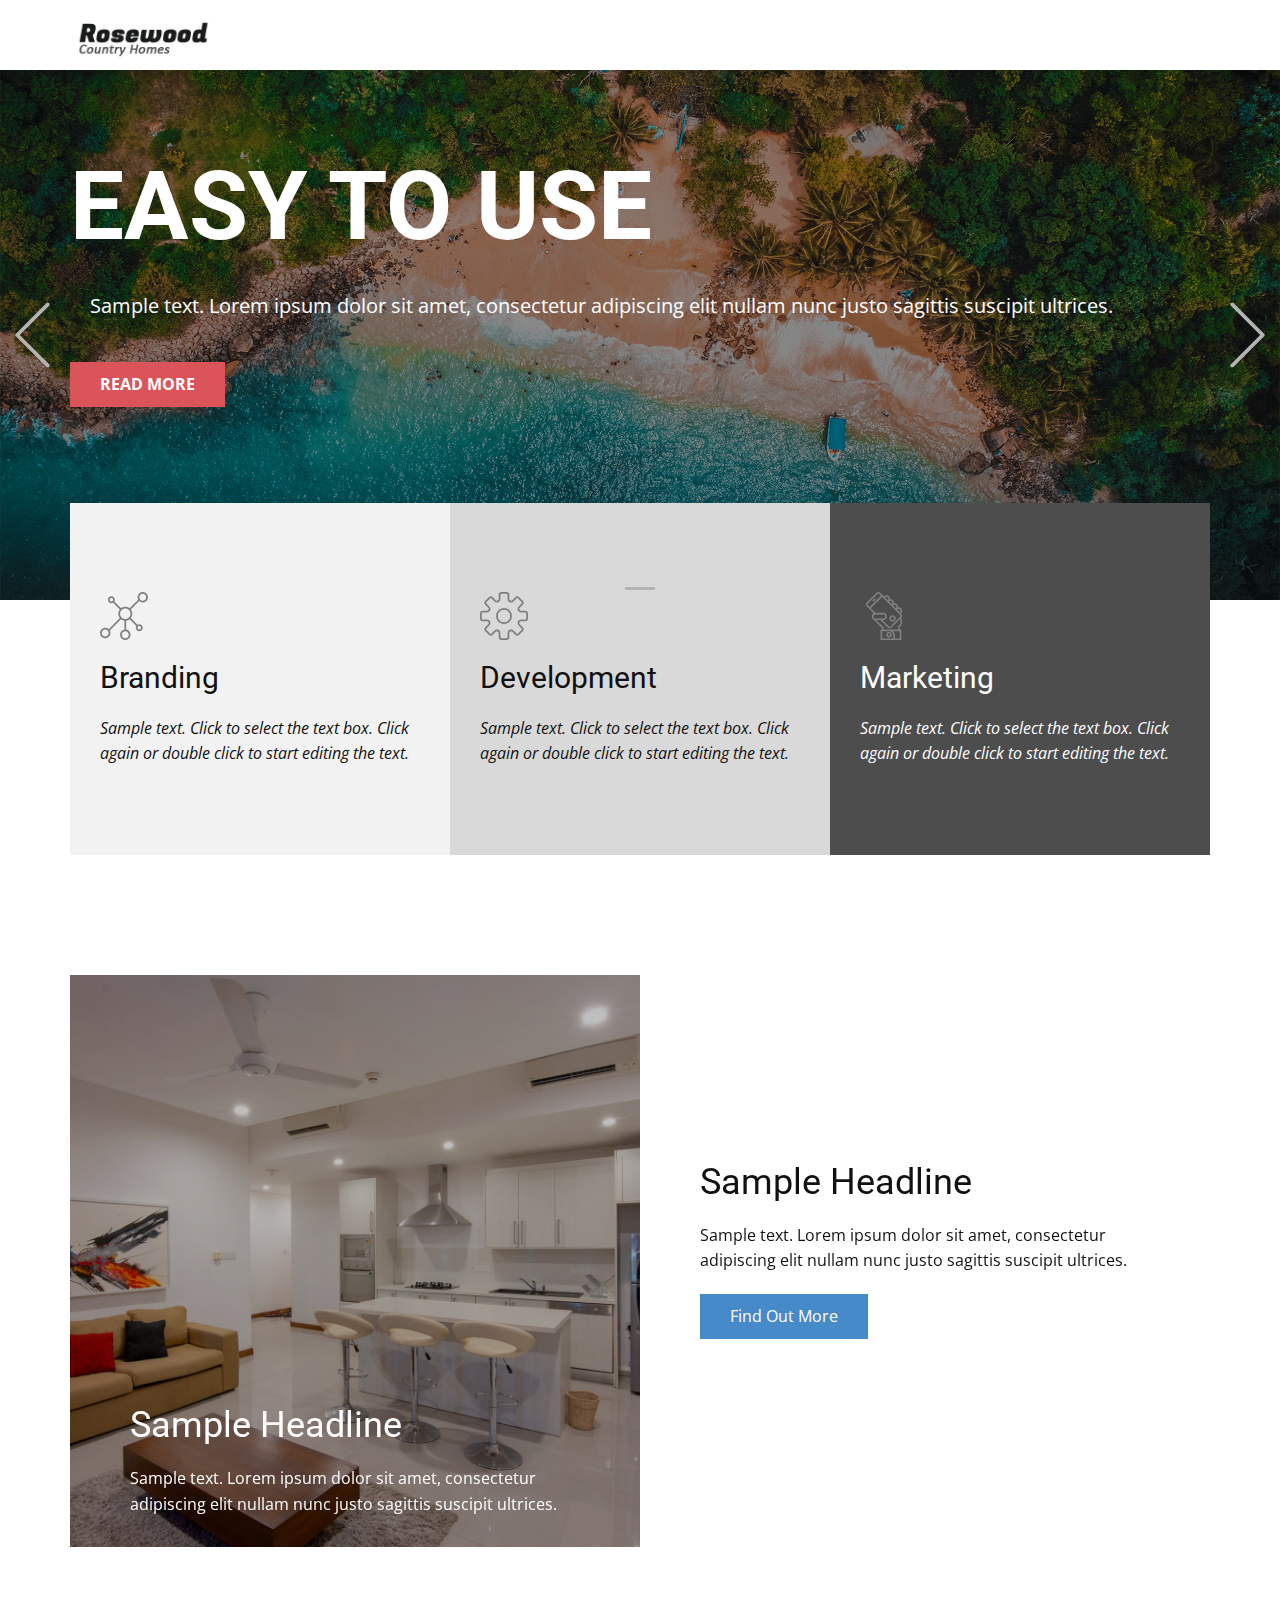
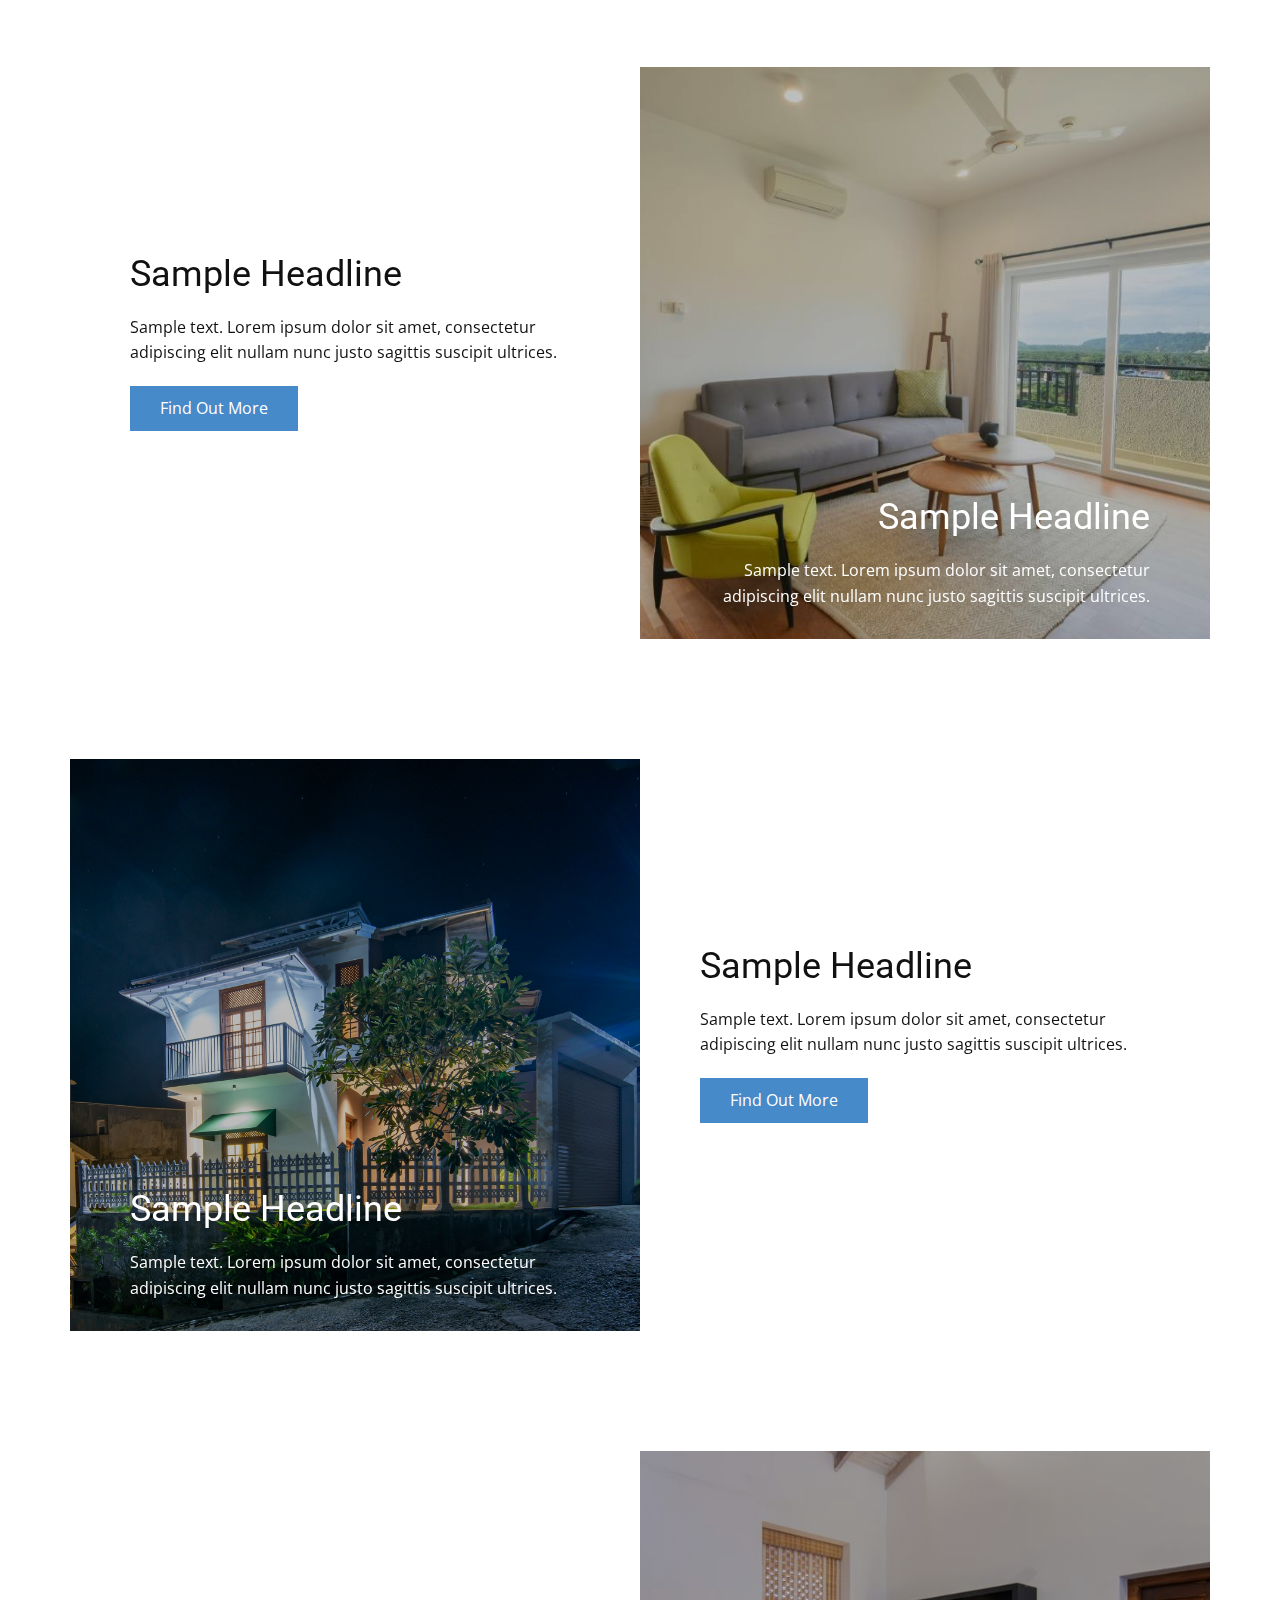
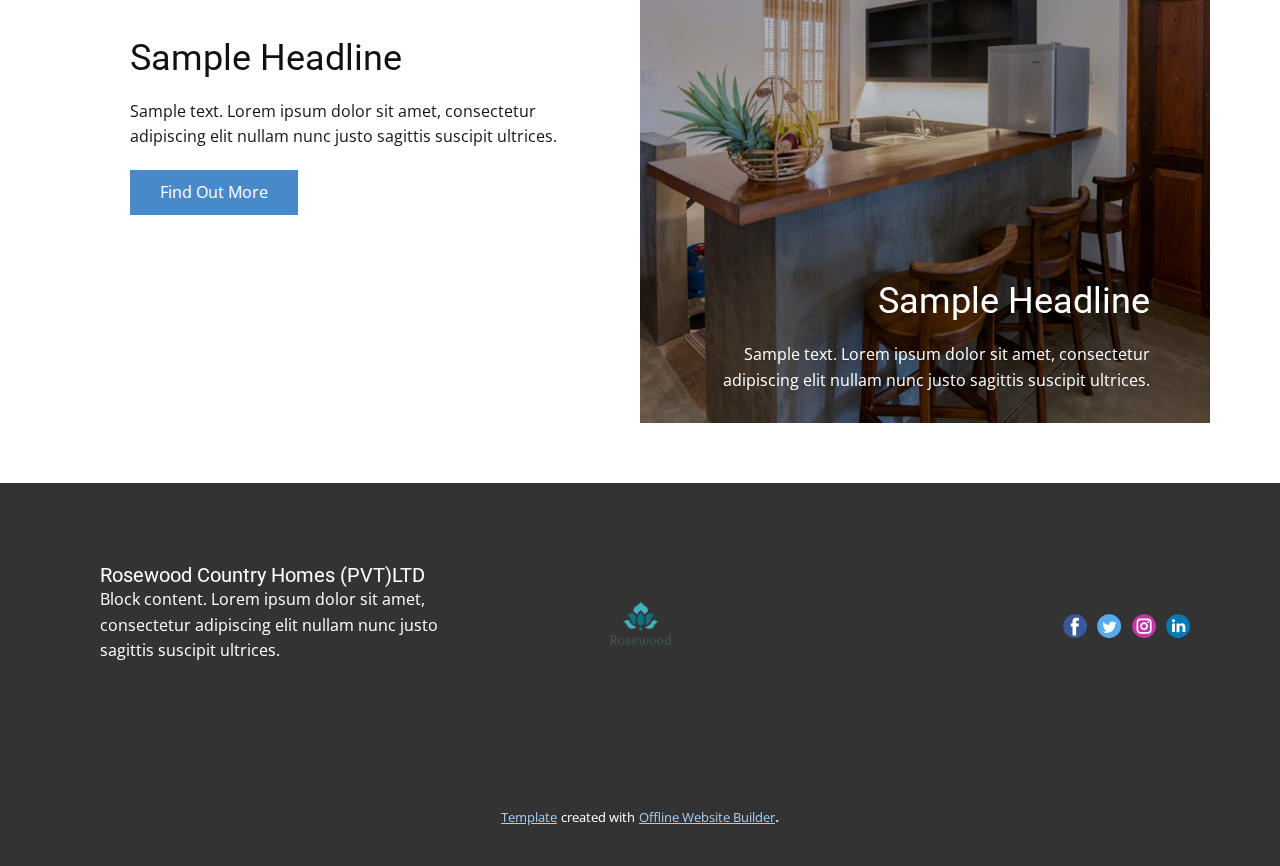
==== Accommodation.html @ b4d9c10b "update 02" ====
<!DOCTYPE html>
<html style="font-size: 16px;" lang="en-LK"><head>
    <meta name="viewport" content="width=device-width, initial-scale=1.0">
    <meta charset="utf-8">
    <meta name="keywords" content="">
    <meta name="description" content="">
    <title>Accommodation</title>
    <link rel="stylesheet" href="nicepage.css" media="screen">
<link rel="stylesheet" href="Accommodation.css" media="screen">
    <script class="u-script" type="text/javascript" src="jquery.js" defer=""></script>
    <script class="u-script" type="text/javascript" src="nicepage.js" defer=""></script>
    <meta name="generator" content="Nicepage 4.18.4, nicepage.com">
    <link id="u-theme-google-font" rel="stylesheet" href="https://fonts.googleapis.com/css?family=Roboto:100,100i,300,300i,400,400i,500,500i,700,700i,900,900i|Open+Sans:300,300i,400,400i,500,500i,600,600i,700,700i,800,800i">
    
    
    
    
    
    
    
    <script type="application/ld+json">{
		"@context": "http://schema.org",
		"@type": "Organization",
		"name": "Rosewood Country Homes",
		"logo": "images/Untitled-4.png",
		"sameAs": []
}</script>
    <meta name="theme-color" content="#478ac9">
    <meta property="og:title" content="Accommodation">
    <meta property="og:description" content="">
    <meta property="og:type" content="website">
  </head>
  <body class="u-body u-xl-mode" data-lang="en"><header class="u-clearfix u-header u-sticky u-sticky-08ac u-white u-header" id="sec-8218"><div class="u-clearfix u-sheet u-sheet-1">
        <a href="https://nicepage.com" class="u-image u-logo u-image-1" data-image-width="300" data-image-height="150">
          <img src="images/Untitled-4.png" class="u-logo-image u-logo-image-1">
        </a>
        <nav class="u-menu u-menu-one-level u-offcanvas u-menu-1" data-position="">
          <div class="menu-collapse" style="font-size: 1rem; letter-spacing: 0px; font-weight: 500;">
            <a class="u-button-style u-custom-active-border-color u-custom-active-color u-custom-border u-custom-border-color u-custom-borders u-custom-hover-border-color u-custom-hover-color u-custom-left-right-menu-spacing u-custom-padding-bottom u-custom-text-active-color u-custom-text-color u-custom-text-decoration u-custom-text-hover-color u-custom-top-bottom-menu-spacing u-nav-link u-text-active-palette-1-base u-text-hover-palette-2-base" href="#" style="padding: 4px 0px; font-size: calc(1em + 8px);">
              <svg class="u-svg-link" viewBox="0 0 24 24"><use xmlns:xlink="http://www.w3.org/1999/xlink" xlink:href="#menu-hamburger"></use></svg>
              <svg class="u-svg-content" version="1.1" id="menu-hamburger" viewBox="0 0 16 16" x="0px" y="0px" xmlns:xlink="http://www.w3.org/1999/xlink" xmlns="http://www.w3.org/2000/svg"><g><rect y="1" width="16" height="2"></rect><rect y="7" width="16" height="2"></rect><rect y="13" width="16" height="2"></rect>
</g></svg>
            </a>
          </div>
          <div class="u-custom-menu u-nav-container">
            <ul class="u-nav u-spacing-2 u-unstyled u-nav-1"><li class="u-nav-item"><a class="u-active-grey-5 u-border-active-palette-1-base u-border-hover-palette-1-base u-border-no-left u-border-no-right u-border-no-top u-button-style u-hover-grey-10 u-nav-link u-text-active-grey-90 u-text-grey-90 u-text-hover-grey-90" href="Home.html" style="padding: 10px 20px;">Home</a>
</li><li class="u-nav-item"><a class="u-active-grey-5 u-border-active-palette-1-base u-border-hover-palette-1-base u-border-no-left u-border-no-right u-border-no-top u-button-style u-hover-grey-10 u-nav-link u-text-active-grey-90 u-text-grey-90 u-text-hover-grey-90" href="Gallery.html" style="padding: 10px 20px;">Gallery</a>
</li><li class="u-nav-item"><a class="u-active-grey-5 u-border-active-palette-1-base u-border-hover-palette-1-base u-border-no-left u-border-no-right u-border-no-top u-button-style u-hover-grey-10 u-nav-link u-text-active-grey-90 u-text-grey-90 u-text-hover-grey-90" href="Accommodation.html" style="padding: 10px 20px;">Accommodation</a>
</li><li class="u-nav-item"><a class="u-active-grey-5 u-border-active-palette-1-base u-border-hover-palette-1-base u-border-no-left u-border-no-right u-border-no-top u-button-style u-hover-grey-10 u-nav-link u-text-active-grey-90 u-text-grey-90 u-text-hover-grey-90" href="Contact.html" style="padding: 10px 20px;">Contact</a>
</li></ul>
          </div>
          <div class="u-custom-menu u-nav-container-collapse">
            <div class="u-black u-container-style u-inner-container-layout u-opacity u-opacity-95 u-sidenav">
              <div class="u-inner-container-layout u-sidenav-overflow">
                <div class="u-menu-close"></div>
                <ul class="u-align-center u-nav u-popupmenu-items u-unstyled u-nav-2"><li class="u-nav-item"><a class="u-button-style u-nav-link" href="Home.html">Home</a>
</li><li class="u-nav-item"><a class="u-button-style u-nav-link" href="Gallery.html">Gallery</a>
</li><li class="u-nav-item"><a class="u-button-style u-nav-link" href="Accommodation.html">Accommodation</a>
</li><li class="u-nav-item"><a class="u-button-style u-nav-link" href="Contact.html">Contact</a>
</li></ul>
              </div>
            </div>
            <div class="u-black u-menu-overlay u-opacity u-opacity-70"></div>
          </div>
        </nav>
      </div><style class="u-sticky-style" data-style-id="08ac">.u-sticky-fixed.u-sticky-08ac:before, .u-body.u-sticky-fixed .u-sticky-08ac:before {
borders: top right bottom left !important
}</style></header>
    <section class="u-carousel u-slide u-block-fdf8-1" id="carousel_d32e" data-interval="5000" data-u-ride="carousel">
      <ol class="u-absolute-hcenter u-carousel-indicators u-block-fdf8-2">
        <li data-u-target="#carousel_d32e" class="u-active u-grey-30" data-u-slide-to="0"></li>
      </ol>
      <div class="u-carousel-inner" role="listbox">
        <div class="u-active u-align-center u-carousel-item u-clearfix u-image u-shading u-section-1-1" src="" data-image-width="1920" data-image-height="1080">
          <div class="u-align-left u-clearfix u-sheet u-sheet-1">
            <h1 class="u-text u-text-default u-title u-text-1">Easy to use</h1>
            <p class="u-large-text u-text u-text-variant u-text-2">Sample text. Lorem ipsum dolor sit amet, consectetur adipiscing elit nullam nunc justo sagittis suscipit ultrices.</p>
            <a href="#" class="u-btn u-button-style u-palette-2-base u-btn-1">Read More</a>
          </div>
        </div>
      </div>
      <a class="u-absolute-vcenter u-carousel-control u-carousel-control-prev u-text-grey-30 u-block-fdf8-3" href="#carousel_d32e" role="button" data-u-slide="prev">
        <span aria-hidden="true">
          <svg class="u-svg-link" viewBox="0 0 477.175 477.175"><path d="M145.188,238.575l215.5-215.5c5.3-5.3,5.3-13.8,0-19.1s-13.8-5.3-19.1,0l-225.1,225.1c-5.3,5.3-5.3,13.8,0,19.1l225.1,225
                    c2.6,2.6,6.1,4,9.5,4s6.9-1.3,9.5-4c5.3-5.3,5.3-13.8,0-19.1L145.188,238.575z"></path></svg>
        </span>
        <span class="sr-only">Previous</span>
      </a>
      <a class="u-absolute-vcenter u-carousel-control u-carousel-control-next u-text-grey-30 u-block-fdf8-4" href="#carousel_d32e" role="button" data-u-slide="next">
        <span aria-hidden="true">
          <svg class="u-svg-link" viewBox="0 0 477.175 477.175"><path d="M360.731,229.075l-225.1-225.1c-5.3-5.3-13.8-5.3-19.1,0s-5.3,13.8,0,19.1l215.5,215.5l-215.5,215.5
                    c-5.3,5.3-5.3,13.8,0,19.1c2.6,2.6,6.1,4,9.5,4c3.4,0,6.9-1.3,9.5-4l225.1-225.1C365.931,242.875,365.931,234.275,360.731,229.075z"></path></svg>
        </span>
        <span class="sr-only">Next</span>
      </a>
    </section>
    <section class="u-clearfix u-section-2" id="sec-9177">
      <div class="u-clearfix u-sheet u-sheet-1">
        <div class="u-expanded-width u-list u-list-1">
          <div class="u-repeater u-repeater-1">
            <div class="u-align-left u-container-style u-grey-5 u-list-item u-repeater-item u-list-item-1">
              <div class="u-container-layout u-similar-container u-valign-middle u-container-layout-1"><span class="u-icon u-icon-circle u-text-grey-50 u-icon-1"><svg class="u-svg-link" preserveAspectRatio="xMidYMin slice" viewBox="0 0 55 55" style=""><use xmlns:xlink="http://www.w3.org/1999/xlink" xlink:href="#svg-adda"></use></svg><svg class="u-svg-content" viewBox="0 0 55 55" x="0px" y="0px" id="svg-adda" style="enable-background:new 0 0 55 55;"><path d="M49,0c-3.309,0-6,2.691-6,6c0,1.035,0.263,2.009,0.726,2.86l-9.829,9.829C32.542,17.634,30.846,17,29,17
	s-3.542,0.634-4.898,1.688l-7.669-7.669C16.785,10.424,17,9.74,17,9c0-2.206-1.794-4-4-4S9,6.794,9,9s1.794,4,4,4
	c0.74,0,1.424-0.215,2.019-0.567l7.669,7.669C21.634,21.458,21,23.154,21,25s0.634,3.542,1.688,4.897L10.024,42.562
	C8.958,41.595,7.549,41,6,41c-3.309,0-6,2.691-6,6s2.691,6,6,6s6-2.691,6-6c0-1.035-0.263-2.009-0.726-2.86l12.829-12.829
	c1.106,0.86,2.44,1.436,3.898,1.619v10.16c-2.833,0.478-5,2.942-5,5.91c0,3.309,2.691,6,6,6s6-2.691,6-6c0-2.967-2.167-5.431-5-5.91
	v-10.16c1.458-0.183,2.792-0.759,3.898-1.619l7.669,7.669C41.215,39.576,41,40.26,41,41c0,2.206,1.794,4,4,4s4-1.794,4-4
	s-1.794-4-4-4c-0.74,0-1.424,0.215-2.019,0.567l-7.669-7.669C36.366,28.542,37,26.846,37,25s-0.634-3.542-1.688-4.897l9.665-9.665
	C46.042,11.405,47.451,12,49,12c3.309,0,6-2.691,6-6S52.309,0,49,0z M11,9c0-1.103,0.897-2,2-2s2,0.897,2,2s-0.897,2-2,2
	S11,10.103,11,9z M6,51c-2.206,0-4-1.794-4-4s1.794-4,4-4s4,1.794,4,4S8.206,51,6,51z M33,49c0,2.206-1.794,4-4,4s-4-1.794-4-4
	s1.794-4,4-4S33,46.794,33,49z M29,31c-3.309,0-6-2.691-6-6s2.691-6,6-6s6,2.691,6,6S32.309,31,29,31z M47,41c0,1.103-0.897,2-2,2
	s-2-0.897-2-2s0.897-2,2-2S47,39.897,47,41z M49,10c-2.206,0-4-1.794-4-4s1.794-4,4-4s4,1.794,4,4S51.206,10,49,10z"></path></svg>
            
            
          </span>
                <h3 class="u-text u-text-default u-text-1">Branding</h3>
                <p class="u-text u-text-default u-text-2">Sample text. Click to select the text box. Click again or double click to start editing the text.</p>
              </div>
            </div>
            <div class="u-align-left u-container-style u-grey-15 u-list-item u-repeater-item u-list-item-2">
              <div class="u-container-layout u-similar-container u-valign-middle u-container-layout-2"><span class="u-icon u-icon-circle u-text-grey-50 u-icon-2"><svg class="u-svg-link" preserveAspectRatio="xMidYMin slice" viewBox="0 0 54 54" style=""><use xmlns:xlink="http://www.w3.org/1999/xlink" xlink:href="#svg-802f"></use></svg><svg class="u-svg-content" viewBox="0 0 54 54" x="0px" y="0px" id="svg-802f" style="enable-background:new 0 0 54 54;"><g><path d="M51.22,21h-5.052c-0.812,0-1.481-0.447-1.792-1.197s-0.153-1.54,0.42-2.114l3.572-3.571
		c0.525-0.525,0.814-1.224,0.814-1.966c0-0.743-0.289-1.441-0.814-1.967l-4.553-4.553c-1.05-1.05-2.881-1.052-3.933,0l-3.571,3.571
		c-0.574,0.573-1.366,0.733-2.114,0.421C33.447,9.313,33,8.644,33,7.832V2.78C33,1.247,31.753,0,30.22,0H23.78
		C22.247,0,21,1.247,21,2.78v5.052c0,0.812-0.447,1.481-1.197,1.792c-0.748,0.313-1.54,0.152-2.114-0.421l-3.571-3.571
		c-1.052-1.052-2.883-1.05-3.933,0l-4.553,4.553c-0.525,0.525-0.814,1.224-0.814,1.967c0,0.742,0.289,1.44,0.814,1.966l3.572,3.571
		c0.573,0.574,0.73,1.364,0.42,2.114S8.644,21,7.832,21H2.78C1.247,21,0,22.247,0,23.78v6.439C0,31.753,1.247,33,2.78,33h5.052
		c0.812,0,1.481,0.447,1.792,1.197s0.153,1.54-0.42,2.114l-3.572,3.571c-0.525,0.525-0.814,1.224-0.814,1.966
		c0,0.743,0.289,1.441,0.814,1.967l4.553,4.553c1.051,1.051,2.881,1.053,3.933,0l3.571-3.572c0.574-0.573,1.363-0.731,2.114-0.42
		c0.75,0.311,1.197,0.98,1.197,1.792v5.052c0,1.533,1.247,2.78,2.78,2.78h6.439c1.533,0,2.78-1.247,2.78-2.78v-5.052
		c0-0.812,0.447-1.481,1.197-1.792c0.751-0.312,1.54-0.153,2.114,0.42l3.571,3.572c1.052,1.052,2.883,1.05,3.933,0l4.553-4.553
		c0.525-0.525,0.814-1.224,0.814-1.967c0-0.742-0.289-1.44-0.814-1.966l-3.572-3.571c-0.573-0.574-0.73-1.364-0.42-2.114
		S45.356,33,46.168,33h5.052c1.533,0,2.78-1.247,2.78-2.78V23.78C54,22.247,52.753,21,51.22,21z M52,30.22
		C52,30.65,51.65,31,51.22,31h-5.052c-1.624,0-3.019,0.932-3.64,2.432c-0.622,1.5-0.295,3.146,0.854,4.294l3.572,3.571
		c0.305,0.305,0.305,0.8,0,1.104l-4.553,4.553c-0.304,0.304-0.799,0.306-1.104,0l-3.571-3.572c-1.149-1.149-2.794-1.474-4.294-0.854
		c-1.5,0.621-2.432,2.016-2.432,3.64v5.052C31,51.65,30.65,52,30.22,52H23.78C23.35,52,23,51.65,23,51.22v-5.052
		c0-1.624-0.932-3.019-2.432-3.64c-0.503-0.209-1.021-0.311-1.533-0.311c-1.014,0-1.997,0.4-2.761,1.164l-3.571,3.572
		c-0.306,0.306-0.801,0.304-1.104,0l-4.553-4.553c-0.305-0.305-0.305-0.8,0-1.104l3.572-3.571c1.148-1.148,1.476-2.794,0.854-4.294
		C10.851,31.932,9.456,31,7.832,31H2.78C2.35,31,2,30.65,2,30.22V23.78C2,23.35,2.35,23,2.78,23h5.052
		c1.624,0,3.019-0.932,3.64-2.432c0.622-1.5,0.295-3.146-0.854-4.294l-3.572-3.571c-0.305-0.305-0.305-0.8,0-1.104l4.553-4.553
		c0.304-0.305,0.799-0.305,1.104,0l3.571,3.571c1.147,1.147,2.792,1.476,4.294,0.854C22.068,10.851,23,9.456,23,7.832V2.78
		C23,2.35,23.35,2,23.78,2h6.439C30.65,2,31,2.35,31,2.78v5.052c0,1.624,0.932,3.019,2.432,3.64
		c1.502,0.622,3.146,0.294,4.294-0.854l3.571-3.571c0.306-0.305,0.801-0.305,1.104,0l4.553,4.553c0.305,0.305,0.305,0.8,0,1.104
		l-3.572,3.571c-1.148,1.148-1.476,2.794-0.854,4.294c0.621,1.5,2.016,2.432,3.64,2.432h5.052C51.65,23,52,23.35,52,23.78V30.22z"></path><path d="M27,18c-4.963,0-9,4.037-9,9s4.037,9,9,9s9-4.037,9-9S31.963,18,27,18z M27,34c-3.859,0-7-3.141-7-7s3.141-7,7-7
		s7,3.141,7,7S30.859,34,27,34z"></path>
</g></svg>
            
            
          </span>
                <h3 class="u-text u-text-default u-text-3">Development</h3>
                <p class="u-text u-text-default u-text-4">Sample text. Click to select the text box. Click again or double click to start editing the text.</p>
              </div>
            </div>
            <div class="u-align-left u-container-style u-grey-70 u-list-item u-repeater-item u-list-item-3">
              <div class="u-container-layout u-similar-container u-valign-middle u-container-layout-3"><span class="u-icon u-icon-circle u-text-grey-50 u-icon-3"><svg class="u-svg-link" preserveAspectRatio="xMidYMin slice" viewBox="0 0 59.999 59.999" style=""><use xmlns:xlink="http://www.w3.org/1999/xlink" xlink:href="#svg-d36e"></use></svg><svg class="u-svg-content" viewBox="0 0 59.999 59.999" x="0px" y="0px" id="svg-d36e" style="enable-background:new 0 0 59.999 59.999;"><g><path d="M36.176,49.999c-1.93,0-3.5,1.57-3.5,3.5s1.57,3.5,3.5,3.5s3.5-1.57,3.5-3.5S38.105,49.999,36.176,49.999z M36.176,54.999
		c-0.827,0-1.5-0.673-1.5-1.5s0.673-1.5,1.5-1.5s1.5,0.673,1.5,1.5S37.003,54.999,36.176,54.999z"></path><path d="M40.676,36.999c2.206,0,4-1.794,4-4s-1.794-4-4-4s-4,1.794-4,4S38.469,36.999,40.676,36.999z M40.676,30.999
		c1.103,0,2,0.897,2,2s-0.897,2-2,2s-2-0.897-2-2S39.573,30.999,40.676,30.999z"></path><path d="M16.676,11.999c0.256,0,0.512-0.098,0.707-0.293l2-2c0.391-0.391,0.391-1.023,0-1.414s-1.023-0.391-1.414,0l-2,2
		c-0.391,0.391-0.391,1.023,0,1.414C16.164,11.901,16.42,11.999,16.676,11.999z"></path><path d="M52.676,29.747c0-0.88-0.343-1.707-0.965-2.329l-0.557-0.557c0.949-0.84,1.521-2.055,1.521-3.362
		c0-2.481-2.019-4.5-4.5-4.5c-0.182,0-0.362,0.018-0.54,0.04c0.022-0.179,0.04-0.357,0.04-0.54c0-2.481-2.019-4.5-4.5-4.5
		c-0.182,0-0.362,0.018-0.54,0.04c0.022-0.179,0.04-0.357,0.04-0.54c0-2.481-2.019-4.5-4.5-4.5c-0.182,0-0.362,0.018-0.54,0.04
		c0.022-0.179,0.04-0.357,0.04-0.54c0-2.481-2.019-4.5-4.5-4.5c-1.308,0-2.522,0.573-3.362,1.521l-0.794-0.794l-3.763-3.763
		c-1.285-1.285-3.375-1.285-4.658,0L8.286,13.275c-1.283,1.285-1.283,3.374,0,4.659l3.763,3.763l4.91,4.91
		c-1.356,0.776-2.283,2.221-2.283,3.892c0,1.563,0.803,2.941,2.017,3.748c0.061,0.081,0.132,0.161,0.227,0.242l10.756,10.715v1.796
		h-2v13h18h8v-13h-2V43.97c1.913-1.621,3-3.952,3-6.471c0-1.74-0.543-3.43-1.536-4.852l0.571-0.571
		C52.333,31.454,52.676,30.627,52.676,29.747z M50.676,23.499c0,0.768-0.354,1.479-0.937,1.947l-3.511-3.511
		c0.468-0.583,1.18-0.937,1.947-0.937C49.554,20.999,50.676,22.12,50.676,23.499z M45.676,18.499c0,0.768-0.354,1.479-0.937,1.947
		l-3.511-3.511c0.468-0.583,1.18-0.937,1.947-0.937C44.554,15.999,45.676,17.12,45.676,18.499z M40.676,13.499
		c0,0.768-0.354,1.479-0.937,1.947l-3.511-3.511c0.468-0.583,1.18-0.937,1.947-0.937C39.554,10.999,40.676,12.12,40.676,13.499z
		 M33.176,5.999c1.379,0,2.5,1.121,2.5,2.5c0,0.768-0.354,1.479-0.937,1.947l-3.511-3.511C31.696,6.353,32.408,5.999,33.176,5.999z
		 M9.7,16.521c-0.504-0.505-0.504-1.326,0-1.831L22.012,2.378c0.125-0.125,0.271-0.219,0.426-0.282
		c0.07-0.029,0.149-0.028,0.223-0.044c0.178-0.038,0.354-0.038,0.532,0c0.074,0.016,0.153,0.015,0.223,0.044
		c0.155,0.063,0.3,0.157,0.426,0.282l2.349,2.349L12.049,18.869L9.7,16.521z M27.605,6.141l1.178,1.178l5,5l0.573,0.573l4.427,4.427
		l0.573,0.573l4.427,4.427l0.573,0.573l5,5l0.94,0.94c0.505,0.505,0.505,1.325,0,1.83L49.859,31.1l0,0L37.985,42.975
		c-0.503,0.504-1.326,0.506-1.831,0l-7.975-7.976h0.996c2.481,0,4.5-2.019,4.5-4.5s-2.019-4.5-4.5-4.5h-9.997l-5.716-5.716
		L27.605,6.141z M18.636,28.061l0.415-0.047c0.041-0.006,0.082-0.015,0.124-0.015h10c1.379,0,2.5,1.121,2.5,2.5s-1.121,2.5-2.5,2.5
		h-2.996h-2.828h-4.176c-1.379,0-2.5-1.121-2.5-2.5C16.676,29.306,17.517,28.309,18.636,28.061z M27.676,57.999v-9h8.426
		c3.073,0,5.574,2.501,5.574,5.574v3.426H27.676z M49.676,57.999h-6v-3.426c0-2.206-0.954-4.188-2.464-5.574h8.464V57.999z
		 M49.701,34.087c0.634,1.021,0.975,2.202,0.975,3.412c0,2.055-0.948,3.946-2.602,5.191l-0.398,0.3v4.009H36.101h-6.426v-2.718
		l-0.353-0.299c-0.045-0.039-0.093-0.075-0.18-0.14l-8.877-8.844h5.085l9.389,9.39c0.643,0.642,1.486,0.963,2.329,0.963
		c0.844,0,1.688-0.321,2.33-0.963L49.701,34.087z"></path>
</g></svg>
            
            
          </span>
                <h3 class="u-text u-text-default u-text-5">Marketing</h3>
                <p class="u-text u-text-default u-text-6">Sample text. Click to select the text box. Click again or double click to start editing the text.</p>
              </div>
            </div>
          </div>
        </div>
      </div>
    </section>
    <section class="u-clearfix u-section-3" id="sec-32ce">
      <div class="u-clearfix u-sheet u-sheet-1">
        <div class="u-clearfix u-expanded-width u-gutter-0 u-layout-wrap u-layout-wrap-1">
          <div class="u-layout" style="">
            <div class="u-layout-row" style="">
              <div class="u-align-left u-container-style u-image u-layout-cell u-left-cell u-shading u-size-30 u-size-xs-60 u-image-1" src="" data-image-width="1800" data-image-height="1200">
                <div class="u-container-layout u-valign-bottom u-container-layout-1" src="">
                  <h2 class="u-text u-text-default u-text-1">Sample Headline</h2>
                  <p class="u-text u-text-2">Sample text. Lorem ipsum dolor sit amet, consectetur adipiscing elit nullam nunc justo sagittis suscipit ultrices.</p>
                </div>
              </div>
              <div class="u-align-left u-container-style u-layout-cell u-right-cell u-shape-rectangle u-size-30 u-size-xs-60 u-layout-cell-2">
                <div class="u-container-layout u-valign-middle u-container-layout-2">
                  <h2 class="u-text u-text-default u-text-3">Sample Headline</h2>
                  <p class="u-text u-text-4">Sample text. Lorem ipsum dolor sit amet, consectetur adipiscing elit nullam nunc justo sagittis suscipit ultrices.</p>
                  <a href="Accommondation-Details---SG.html" class="u-btn u-button-style u-palette-1-base u-btn-1">Find Out More</a>
                </div>
              </div>
            </div>
          </div>
        </div>
      </div>
    </section>
    <section class="u-clearfix u-section-4" id="carousel_d9b1">
      <div class="u-clearfix u-sheet u-sheet-1">
        <div class="u-clearfix u-expanded-width u-gutter-0 u-layout-wrap u-layout-wrap-1">
          <div class="u-layout" style="">
            <div class="u-layout-row" style="">
              <div class="u-align-left u-container-style u-layout-cell u-left-cell u-shape-rectangle u-size-30 u-size-xs-60 u-layout-cell-1" src="">
                <div class="u-container-layout u-valign-middle u-container-layout-1" src="">
                  <h2 class="u-text u-text-default u-text-1">Sample Headline</h2>
                  <p class="u-text u-text-2">Sample text. Lorem ipsum dolor sit amet, consectetur adipiscing elit nullam nunc justo sagittis suscipit ultrices.</p>
                  <a href="Accommondation-Details---SS.html" class="u-btn u-button-style u-palette-1-base u-btn-1">Find Out More</a>
                </div>
              </div>
              <div class="u-align-right u-container-style u-image u-layout-cell u-right-cell u-shading u-size-30 u-size-xs-60 u-image-1" data-image-width="1024" data-image-height="685">
                <div class="u-container-layout u-valign-bottom u-container-layout-2" src="">
                  <h2 class="u-text u-text-default u-text-3">Sample Headline</h2>
                  <p class="u-text u-text-4">Sample text. Lorem ipsum dolor sit amet, consectetur adipiscing elit nullam nunc justo sagittis suscipit ultrices.</p>
                </div>
              </div>
            </div>
          </div>
        </div>
      </div>
    </section>
    <section class="u-clearfix u-section-5" id="carousel_c683">
      <div class="u-clearfix u-sheet u-sheet-1">
        <div class="u-clearfix u-expanded-width u-gutter-0 u-layout-wrap u-layout-wrap-1">
          <div class="u-layout" style="">
            <div class="u-layout-row" style="">
              <div class="u-align-left u-container-style u-image u-layout-cell u-left-cell u-shading u-size-30 u-size-xs-60 u-image-1" src="" data-image-width="1958" data-image-height="1958">
                <div class="u-container-layout u-valign-bottom u-container-layout-1" src="">
                  <h2 class="u-text u-text-default u-text-1">Sample Headline</h2>
                  <p class="u-text u-text-2">Sample text. Lorem ipsum dolor sit amet, consectetur adipiscing elit nullam nunc justo sagittis suscipit ultrices.</p>
                </div>
              </div>
              <div class="u-align-left u-container-style u-layout-cell u-right-cell u-shape-rectangle u-size-30 u-size-xs-60 u-layout-cell-2">
                <div class="u-container-layout u-valign-middle u-container-layout-2">
                  <h2 class="u-text u-text-default u-text-3">Sample Headline</h2>
                  <p class="u-text u-text-4">Sample text. Lorem ipsum dolor sit amet, consectetur adipiscing elit nullam nunc justo sagittis suscipit ultrices.</p>
                  <a href="Accommondation-Details---LR.html" class="u-btn u-button-style u-palette-1-base u-btn-1">Find Out More</a>
                </div>
              </div>
            </div>
          </div>
        </div>
      </div>
    </section>
    <section class="u-clearfix u-section-6" id="carousel_79c8">
      <div class="u-clearfix u-sheet u-sheet-1">
        <div class="u-clearfix u-expanded-width u-gutter-0 u-layout-wrap u-layout-wrap-1">
          <div class="u-layout" style="">
            <div class="u-layout-row" style="">
              <div class="u-align-left u-container-style u-layout-cell u-left-cell u-shape-rectangle u-size-30 u-size-xs-60 u-layout-cell-1" src="">
                <div class="u-container-layout u-valign-middle u-container-layout-1" src="">
                  <h2 class="u-text u-text-default u-text-1">Sample Headline</h2>
                  <p class="u-text u-text-2">Sample text. Lorem ipsum dolor sit amet, consectetur adipiscing elit nullam nunc justo sagittis suscipit ultrices.</p>
                  <a href="Accommondation-Details---PR.html" class="u-btn u-button-style u-palette-1-base u-btn-1">Find Out More</a>
                </div>
              </div>
              <div class="u-align-right u-container-style u-image u-layout-cell u-right-cell u-shading u-size-30 u-size-xs-60 u-image-1" data-image-width="720" data-image-height="1080">
                <div class="u-container-layout u-valign-bottom u-container-layout-2" src="">
                  <h2 class="u-text u-text-default u-text-3">Sample Headline</h2>
                  <p class="u-text u-text-4">Sample text. Lorem ipsum dolor sit amet, consectetur adipiscing elit nullam nunc justo sagittis suscipit ultrices.</p>
                </div>
              </div>
            </div>
          </div>
        </div>
      </div>
    </section>
    
    
    <footer class="u-clearfix u-footer u-grey-80" id="sec-8628"><div class="u-clearfix u-sheet u-sheet-1">
        <div class="u-clearfix u-expanded-width u-gutter-30 u-layout-wrap u-layout-wrap-1">
          <div class="u-gutter-0 u-layout">
            <div class="u-layout-row">
              <div class="u-align-center-sm u-align-center-xs u-align-left-md u-align-left-xl u-container-style u-layout-cell u-left-cell u-size-20 u-size-20-md u-layout-cell-1">
                <div class="u-container-layout u-container-layout-1"><!--position-->
                  <div data-position="" class="u-position u-position-1"><!--block-->
                    <div class="u-block">
                      <div class="u-block-container u-clearfix"><!--block_header-->
                        <h5 class="u-block-header u-text"><!--block_header_content-->Rosewood Country Homes (PVT)LTD<!--/block_header_content--></h5><!--/block_header--><!--block_content-->
                        <div class="u-block-content u-text"><!--block_content_content--> Block content. Lorem ipsum dolor sit amet, consectetur adipiscing elit nullam nunc justo sagittis suscipit ultrices. <!--/block_content_content--></div><!--/block_content-->
                      </div>
                    </div><!--/block-->
                  </div><!--/position-->
                </div>
              </div>
              <div class="u-align-center-sm u-align-right-md u-container-style u-layout-cell u-size-20 u-size-20-md u-layout-cell-2">
                <div class="u-container-layout u-valign-middle u-container-layout-2">
                  <a href="https://nicepage.com" class="u-image u-logo u-image-1" data-image-width="568" data-image-height="571">
                    <img src="images/output-onlinepngtools.png" class="u-logo-image u-logo-image-1">
                  </a>
                </div>
              </div>
              <div class="u-align-center-sm u-align-center-xs u-align-left-md u-align-right-lg u-align-right-xl u-container-style u-layout-cell u-right-cell u-size-20 u-size-20-md u-layout-cell-3">
                <div class="u-container-layout u-valign-middle u-container-layout-3">
                  <div class="u-social-icons u-spacing-10 u-social-icons-1">
                    <a class="u-social-url" title="facebook" target="_blank" href=""><span class="u-icon u-social-facebook u-social-icon u-icon-1"><svg class="u-svg-link" preserveAspectRatio="xMidYMin slice" viewBox="0 0 112 112" style=""><use xmlns:xlink="http://www.w3.org/1999/xlink" xlink:href="#svg-76e9"></use></svg><svg class="u-svg-content" viewBox="0 0 112 112" x="0" y="0" id="svg-76e9"><circle fill="currentColor" cx="56.1" cy="56.1" r="55"></circle><path fill="#FFFFFF" d="M73.5,31.6h-9.1c-1.4,0-3.6,0.8-3.6,3.9v8.5h12.6L72,58.3H60.8v40.8H43.9V58.3h-8V43.9h8v-9.2
            c0-6.7,3.1-17,17-17h12.5v13.9H73.5z"></path></svg></span>
                    </a>
                    <a class="u-social-url" title="twitter" target="_blank" href=""><span class="u-icon u-social-icon u-social-twitter u-icon-2"><svg class="u-svg-link" preserveAspectRatio="xMidYMin slice" viewBox="0 0 112 112" style=""><use xmlns:xlink="http://www.w3.org/1999/xlink" xlink:href="#svg-14b8"></use></svg><svg class="u-svg-content" viewBox="0 0 112 112" x="0" y="0" id="svg-14b8"><circle fill="currentColor" class="st0" cx="56.1" cy="56.1" r="55"></circle><path fill="#FFFFFF" d="M83.8,47.3c0,0.6,0,1.2,0,1.7c0,17.7-13.5,38.2-38.2,38.2C38,87.2,31,85,25,81.2c1,0.1,2.1,0.2,3.2,0.2
            c6.3,0,12.1-2.1,16.7-5.7c-5.9-0.1-10.8-4-12.5-9.3c0.8,0.2,1.7,0.2,2.5,0.2c1.2,0,2.4-0.2,3.5-0.5c-6.1-1.2-10.8-6.7-10.8-13.1
            c0-0.1,0-0.1,0-0.2c1.8,1,3.9,1.6,6.1,1.7c-3.6-2.4-6-6.5-6-11.2c0-2.5,0.7-4.8,1.8-6.7c6.6,8.1,16.5,13.5,27.6,14
            c-0.2-1-0.3-2-0.3-3.1c0-7.4,6-13.4,13.4-13.4c3.9,0,7.3,1.6,9.8,4.2c3.1-0.6,5.9-1.7,8.5-3.3c-1,3.1-3.1,5.8-5.9,7.4
            c2.7-0.3,5.3-1,7.7-2.1C88.7,43,86.4,45.4,83.8,47.3z"></path></svg></span>
                    </a>
                    <a class="u-social-url" title="instagram" target="_blank" href=""><span class="u-icon u-social-icon u-social-instagram u-icon-3"><svg class="u-svg-link" preserveAspectRatio="xMidYMin slice" viewBox="0 0 112 112" style=""><use xmlns:xlink="http://www.w3.org/1999/xlink" xlink:href="#svg-ca6b"></use></svg><svg class="u-svg-content" viewBox="0 0 112 112" x="0" y="0" id="svg-ca6b"><circle fill="currentColor" cx="56.1" cy="56.1" r="55"></circle><path fill="#FFFFFF" d="M55.9,38.2c-9.9,0-17.9,8-17.9,17.9C38,66,46,74,55.9,74c9.9,0,17.9-8,17.9-17.9C73.8,46.2,65.8,38.2,55.9,38.2
            z M55.9,66.4c-5.7,0-10.3-4.6-10.3-10.3c-0.1-5.7,4.6-10.3,10.3-10.3c5.7,0,10.3,4.6,10.3,10.3C66.2,61.8,61.6,66.4,55.9,66.4z"></path><path fill="#FFFFFF" d="M74.3,33.5c-2.3,0-4.2,1.9-4.2,4.2s1.9,4.2,4.2,4.2s4.2-1.9,4.2-4.2S76.6,33.5,74.3,33.5z"></path><path fill="#FFFFFF" d="M73.1,21.3H38.6c-9.7,0-17.5,7.9-17.5,17.5v34.5c0,9.7,7.9,17.6,17.5,17.6h34.5c9.7,0,17.5-7.9,17.5-17.5V38.8
            C90.6,29.1,82.7,21.3,73.1,21.3z M83,73.3c0,5.5-4.5,9.9-9.9,9.9H38.6c-5.5,0-9.9-4.5-9.9-9.9V38.8c0-5.5,4.5-9.9,9.9-9.9h34.5
            c5.5,0,9.9,4.5,9.9,9.9V73.3z"></path></svg></span>
                    </a>
                    <a class="u-social-url" title="linkedin" target="_blank" href=""><span class="u-icon u-social-icon u-social-linkedin u-icon-4"><svg class="u-svg-link" preserveAspectRatio="xMidYMin slice" viewBox="0 0 112 112" style=""><use xmlns:xlink="http://www.w3.org/1999/xlink" xlink:href="#svg-2988"></use></svg><svg class="u-svg-content" viewBox="0 0 112 112" x="0" y="0" id="svg-2988"><circle fill="currentColor" cx="56.1" cy="56.1" r="55"></circle><path fill="#FFFFFF" d="M41.3,83.7H27.9V43.4h13.4V83.7z M34.6,37.9L34.6,37.9c-4.6,0-7.5-3.1-7.5-7c0-4,3-7,7.6-7s7.4,3,7.5,7
            C42.2,34.8,39.2,37.9,34.6,37.9z M89.6,83.7H76.2V62.2c0-5.4-1.9-9.1-6.8-9.1c-3.7,0-5.9,2.5-6.9,4.9c-0.4,0.9-0.4,2.1-0.4,3.3v22.5
            H48.7c0,0,0.2-36.5,0-40.3h13.4v5.7c1.8-2.7,5-6.7,12.1-6.7c8.8,0,15.4,5.8,15.4,18.1V83.7z"></path></svg></span>
                    </a>
                  </div>
                </div>
              </div>
            </div>
          </div>
        </div>
      </div></footer>
    <section class="u-backlink u-clearfix u-grey-80">
      <a class="u-link" href="https://nicepage.com/templates" target="_blank">
        <span>Template</span>
      </a>
      <p class="u-text">
        <span>created with</span>
      </p>
      <a class="u-link" href="" target="_blank">
        <span>Offline Website Builder</span>
      </a>. 
    </section>
  
</body></html>
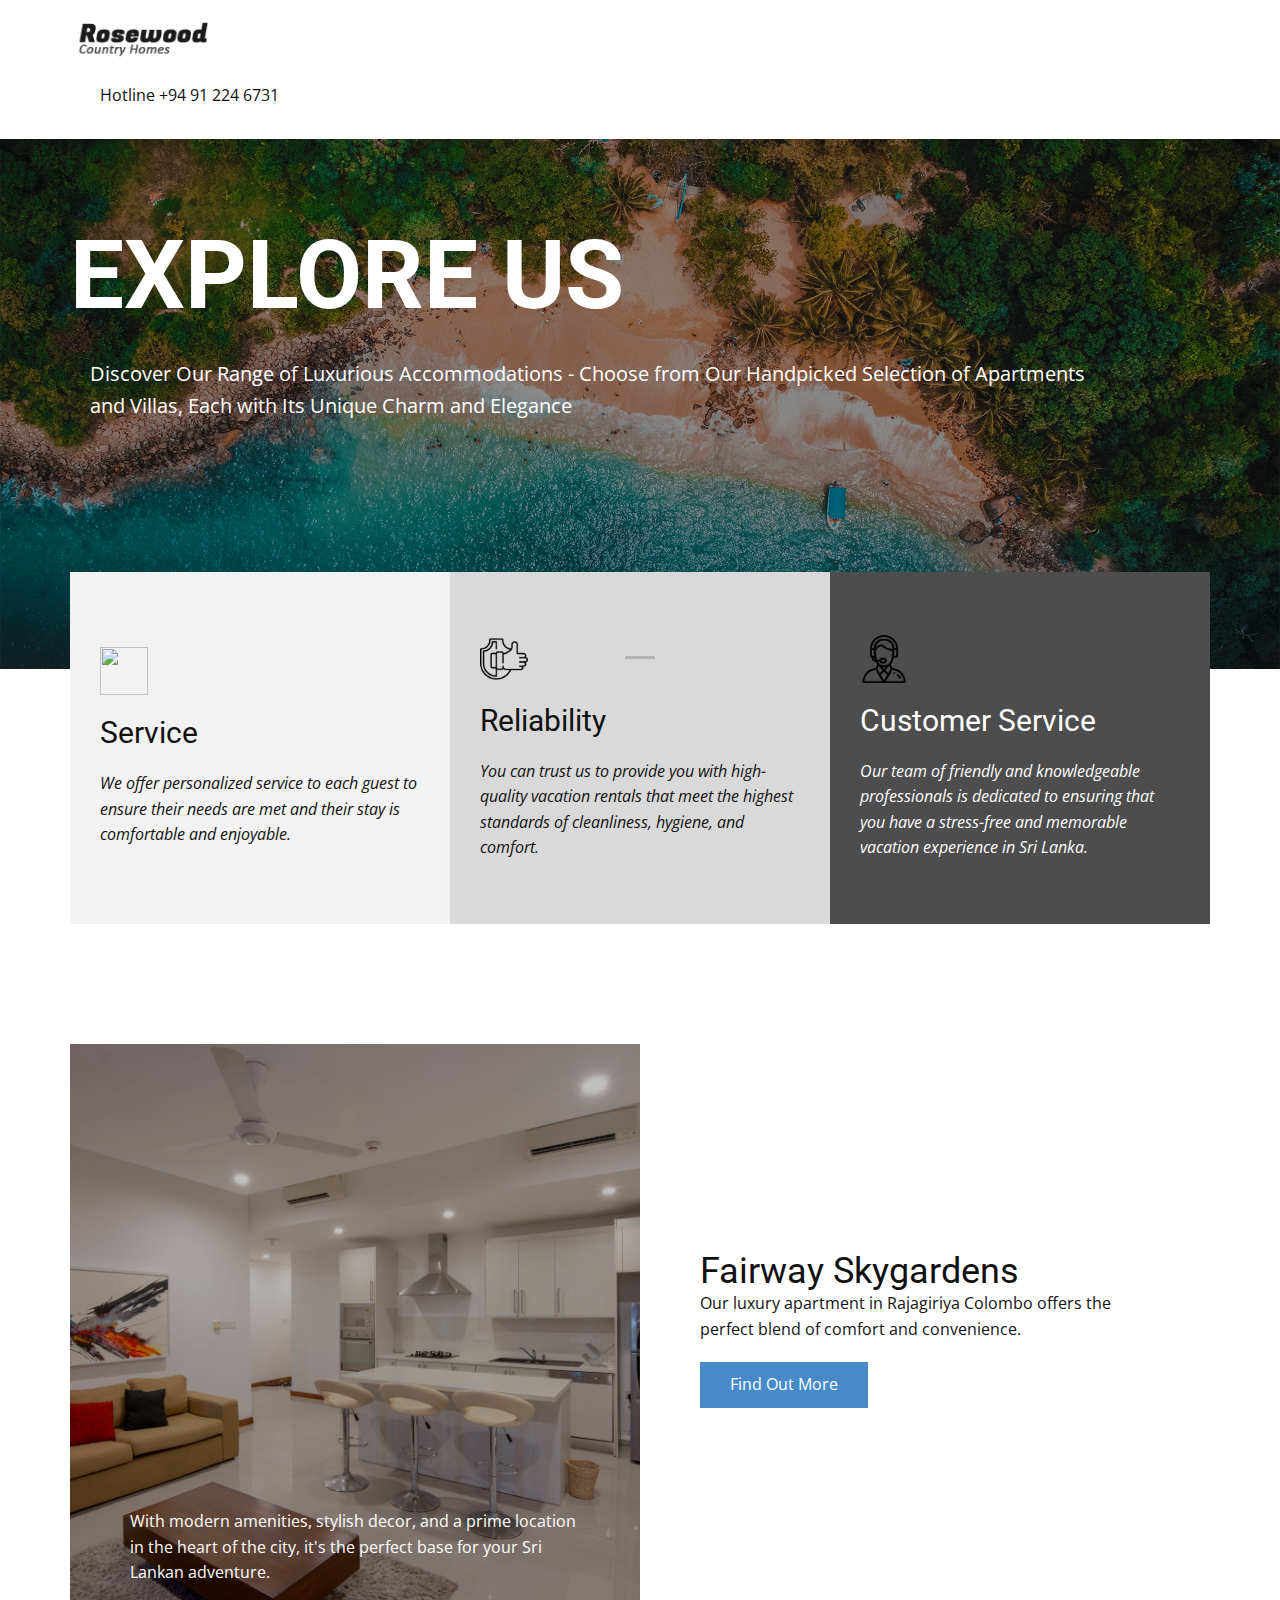
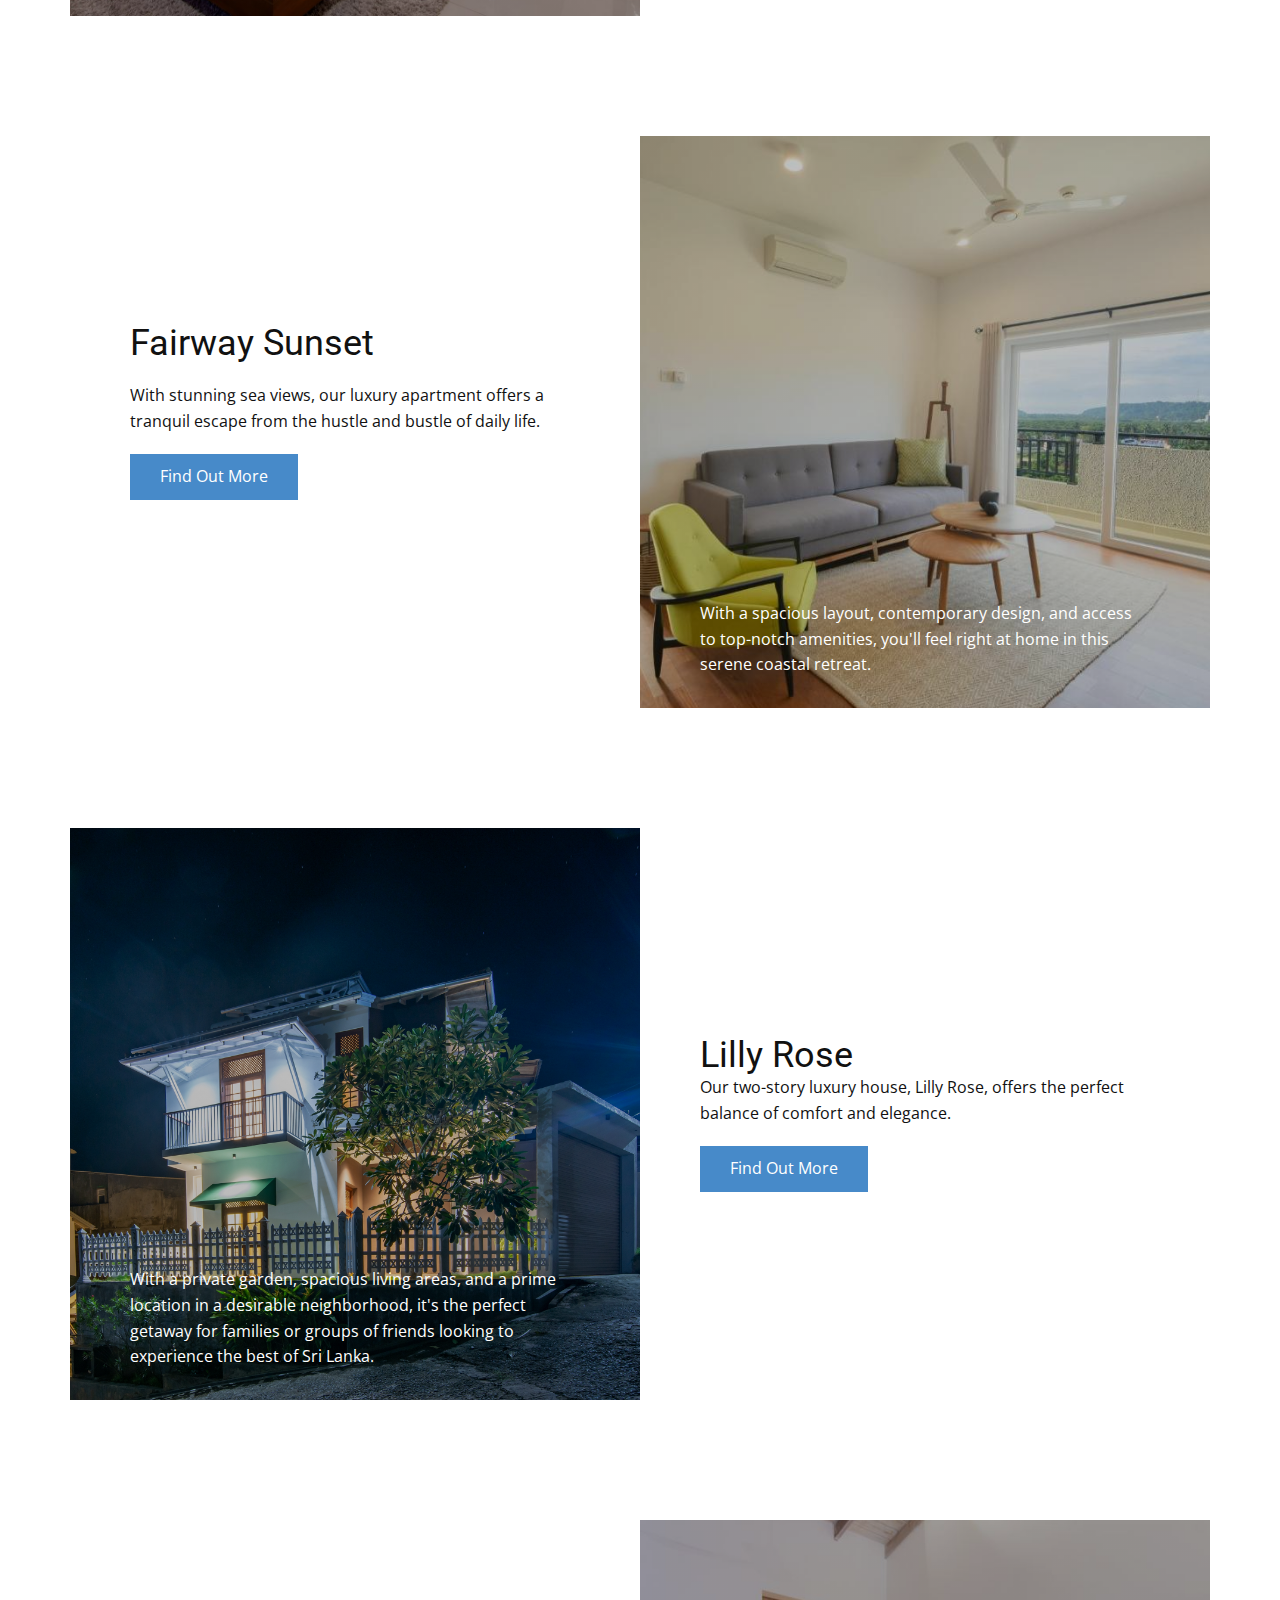
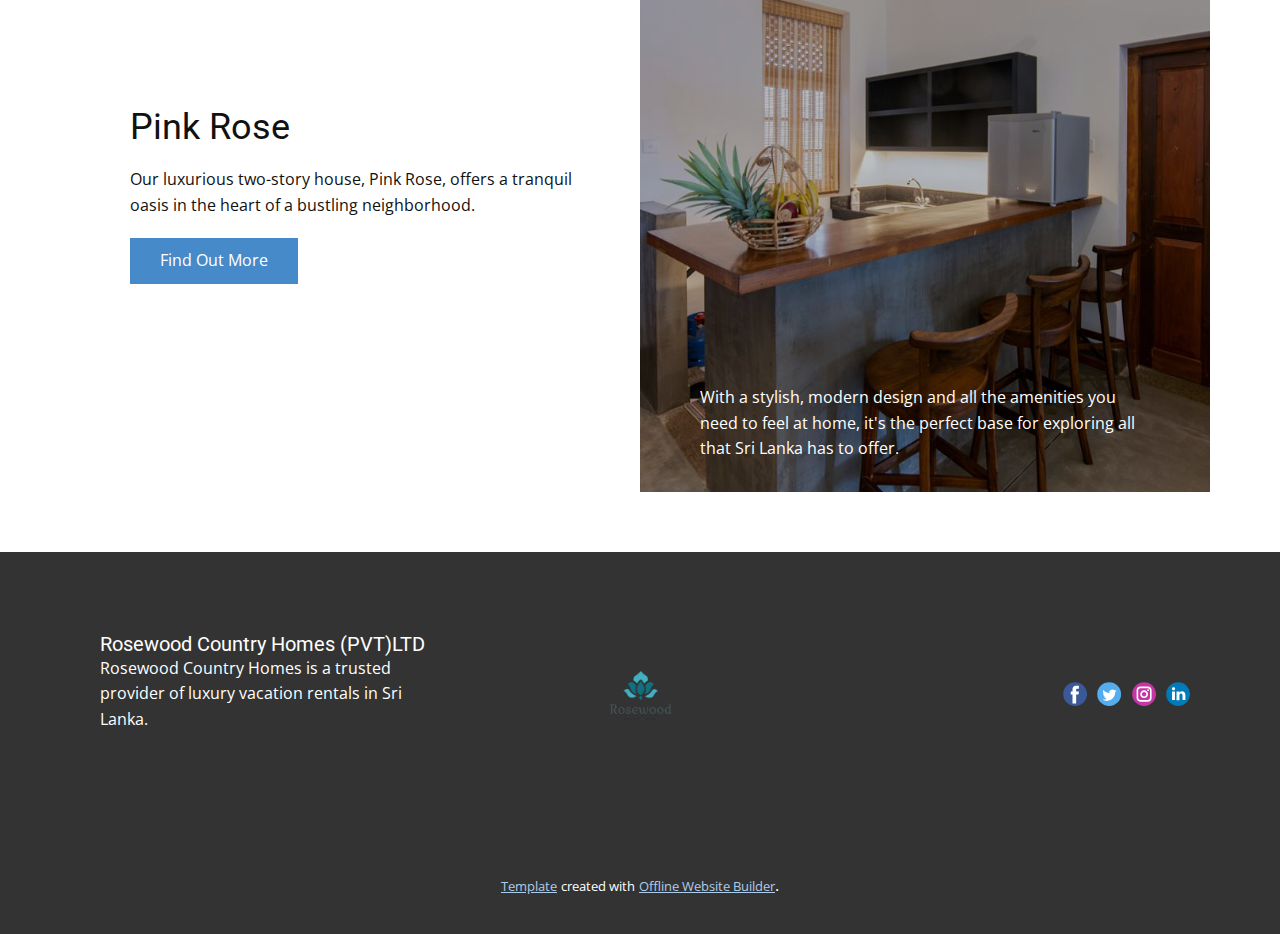
==== commit ca690e95: "u a" ====
--- a/Accommodation.html
+++ b/Accommodation.html
@@ -31,7 +31,7 @@
     <meta property="og:type" content="website">
   </head>
   <body class="u-body u-xl-mode" data-lang="en"><header class="u-clearfix u-header u-sticky u-sticky-08ac u-white u-header" id="sec-8218"><div class="u-clearfix u-sheet u-sheet-1">
-        <a href="https://nicepage.com" class="u-image u-logo u-image-1" data-image-width="300" data-image-height="150">
+        <a href="Home.html" class="u-image u-logo u-image-1" data-image-width="300" data-image-height="150" title="Home">
           <img src="images/Untitled-4.png" class="u-logo-image u-logo-image-1">
         </a>
         <nav class="u-menu u-menu-one-level u-offcanvas u-menu-1" data-position="">
@@ -63,6 +63,7 @@
             <div class="u-black u-menu-overlay u-opacity u-opacity-70"></div>
           </div>
         </nav>
+        <a href="tel:+9477326 2353" class="u-btn u-button-style u-hidden-xs u-none u-text-body-color u-btn-1">Hotline​&nbsp;​+94 91 224 6731</a>
       </div><style class="u-sticky-style" data-style-id="08ac">.u-sticky-fixed.u-sticky-08ac:before, .u-body.u-sticky-fixed .u-sticky-08ac:before {
 borders: top right bottom left !important
 }</style></header>
@@ -73,20 +74,19 @@
       <div class="u-carousel-inner" role="listbox">
         <div class="u-active u-align-center u-carousel-item u-clearfix u-image u-shading u-section-1-1" src="" data-image-width="1920" data-image-height="1080">
           <div class="u-align-left u-clearfix u-sheet u-sheet-1">
-            <h1 class="u-text u-text-default u-title u-text-1">Easy to use</h1>
-            <p class="u-large-text u-text u-text-variant u-text-2">Sample text. Lorem ipsum dolor sit amet, consectetur adipiscing elit nullam nunc justo sagittis suscipit ultrices.</p>
-            <a href="#" class="u-btn u-button-style u-palette-2-base u-btn-1">Read More</a>
-          </div>
-        </div>
-      </div>
-      <a class="u-absolute-vcenter u-carousel-control u-carousel-control-prev u-text-grey-30 u-block-fdf8-3" href="#carousel_d32e" role="button" data-u-slide="prev">
+            <h1 class="u-text u-text-default u-title u-text-1"> Explore us</h1>
+            <p class="u-large-text u-text u-text-variant u-text-2"> Discover Our Range of Luxurious Accommodations - Choose from Our Handpicked Selection of Apartments and Villas, Each with Its Unique Charm and Elegance</p>
+          </div>
+        </div>
+      </div>
+      <a class="u-absolute-vcenter u-carousel-control u-carousel-control-prev u-hidden u-text-grey-30 u-block-fdf8-3" href="#carousel_d32e" role="button" data-u-slide="prev">
         <span aria-hidden="true">
           <svg class="u-svg-link" viewBox="0 0 477.175 477.175"><path d="M145.188,238.575l215.5-215.5c5.3-5.3,5.3-13.8,0-19.1s-13.8-5.3-19.1,0l-225.1,225.1c-5.3,5.3-5.3,13.8,0,19.1l225.1,225
                     c2.6,2.6,6.1,4,9.5,4s6.9-1.3,9.5-4c5.3-5.3,5.3-13.8,0-19.1L145.188,238.575z"></path></svg>
         </span>
         <span class="sr-only">Previous</span>
       </a>
-      <a class="u-absolute-vcenter u-carousel-control u-carousel-control-next u-text-grey-30 u-block-fdf8-4" href="#carousel_d32e" role="button" data-u-slide="next">
+      <a class="u-absolute-vcenter u-carousel-control u-carousel-control-next u-hidden u-text-grey-30 u-block-fdf8-4" href="#carousel_d32e" role="button" data-u-slide="next">
         <span aria-hidden="true">
           <svg class="u-svg-link" viewBox="0 0 477.175 477.175"><path d="M360.731,229.075l-225.1-225.1c-5.3-5.3-13.8-5.3-19.1,0s-5.3,13.8,0,19.1l215.5,215.5l-215.5,215.5
                     c-5.3,5.3-5.3,13.8,0,19.1c2.6,2.6,6.1,4,9.5,4c3.4,0,6.9-1.3,9.5-4l225.1-225.1C365.931,242.875,365.931,234.275,360.731,229.075z"></path></svg>
@@ -99,90 +99,22 @@
         <div class="u-expanded-width u-list u-list-1">
           <div class="u-repeater u-repeater-1">
             <div class="u-align-left u-container-style u-grey-5 u-list-item u-repeater-item u-list-item-1">
-              <div class="u-container-layout u-similar-container u-valign-middle u-container-layout-1"><span class="u-icon u-icon-circle u-text-grey-50 u-icon-1"><svg class="u-svg-link" preserveAspectRatio="xMidYMin slice" viewBox="0 0 55 55" style=""><use xmlns:xlink="http://www.w3.org/1999/xlink" xlink:href="#svg-adda"></use></svg><svg class="u-svg-content" viewBox="0 0 55 55" x="0px" y="0px" id="svg-adda" style="enable-background:new 0 0 55 55;"><path d="M49,0c-3.309,0-6,2.691-6,6c0,1.035,0.263,2.009,0.726,2.86l-9.829,9.829C32.542,17.634,30.846,17,29,17
-	s-3.542,0.634-4.898,1.688l-7.669-7.669C16.785,10.424,17,9.74,17,9c0-2.206-1.794-4-4-4S9,6.794,9,9s1.794,4,4,4
-	c0.74,0,1.424-0.215,2.019-0.567l7.669,7.669C21.634,21.458,21,23.154,21,25s0.634,3.542,1.688,4.897L10.024,42.562
-	C8.958,41.595,7.549,41,6,41c-3.309,0-6,2.691-6,6s2.691,6,6,6s6-2.691,6-6c0-1.035-0.263-2.009-0.726-2.86l12.829-12.829
-	c1.106,0.86,2.44,1.436,3.898,1.619v10.16c-2.833,0.478-5,2.942-5,5.91c0,3.309,2.691,6,6,6s6-2.691,6-6c0-2.967-2.167-5.431-5-5.91
-	v-10.16c1.458-0.183,2.792-0.759,3.898-1.619l7.669,7.669C41.215,39.576,41,40.26,41,41c0,2.206,1.794,4,4,4s4-1.794,4-4
-	s-1.794-4-4-4c-0.74,0-1.424,0.215-2.019,0.567l-7.669-7.669C36.366,28.542,37,26.846,37,25s-0.634-3.542-1.688-4.897l9.665-9.665
-	C46.042,11.405,47.451,12,49,12c3.309,0,6-2.691,6-6S52.309,0,49,0z M11,9c0-1.103,0.897-2,2-2s2,0.897,2,2s-0.897,2-2,2
-	S11,10.103,11,9z M6,51c-2.206,0-4-1.794-4-4s1.794-4,4-4s4,1.794,4,4S8.206,51,6,51z M33,49c0,2.206-1.794,4-4,4s-4-1.794-4-4
-	s1.794-4,4-4S33,46.794,33,49z M29,31c-3.309,0-6-2.691-6-6s2.691-6,6-6s6,2.691,6,6S32.309,31,29,31z M47,41c0,1.103-0.897,2-2,2
-	s-2-0.897-2-2s0.897-2,2-2S47,39.897,47,41z M49,10c-2.206,0-4-1.794-4-4s1.794-4,4-4s4,1.794,4,4S51.206,10,49,10z"></path></svg>
-            
-            
-          </span>
-                <h3 class="u-text u-text-default u-text-1">Branding</h3>
-                <p class="u-text u-text-default u-text-2">Sample text. Click to select the text box. Click again or double click to start editing the text.</p>
+              <div class="u-container-layout u-similar-container u-valign-middle u-container-layout-1"><span class="u-file-icon u-icon u-icon-1" data-animation-name="" data-animation-duration="0" data-animation-delay="0" data-animation-direction=""><img src="images/679738.png" alt=""></span>
+                <h3 class="u-text u-text-default u-text-1"> Service</h3>
+                <p class="u-text u-text-default u-text-2"> We offer personalized service to each guest to ensure their needs are met and their stay is comfortable and enjoyable.</p>
               </div>
             </div>
             <div class="u-align-left u-container-style u-grey-15 u-list-item u-repeater-item u-list-item-2">
-              <div class="u-container-layout u-similar-container u-valign-middle u-container-layout-2"><span class="u-icon u-icon-circle u-text-grey-50 u-icon-2"><svg class="u-svg-link" preserveAspectRatio="xMidYMin slice" viewBox="0 0 54 54" style=""><use xmlns:xlink="http://www.w3.org/1999/xlink" xlink:href="#svg-802f"></use></svg><svg class="u-svg-content" viewBox="0 0 54 54" x="0px" y="0px" id="svg-802f" style="enable-background:new 0 0 54 54;"><g><path d="M51.22,21h-5.052c-0.812,0-1.481-0.447-1.792-1.197s-0.153-1.54,0.42-2.114l3.572-3.571
-		c0.525-0.525,0.814-1.224,0.814-1.966c0-0.743-0.289-1.441-0.814-1.967l-4.553-4.553c-1.05-1.05-2.881-1.052-3.933,0l-3.571,3.571
-		c-0.574,0.573-1.366,0.733-2.114,0.421C33.447,9.313,33,8.644,33,7.832V2.78C33,1.247,31.753,0,30.22,0H23.78
-		C22.247,0,21,1.247,21,2.78v5.052c0,0.812-0.447,1.481-1.197,1.792c-0.748,0.313-1.54,0.152-2.114-0.421l-3.571-3.571
-		c-1.052-1.052-2.883-1.05-3.933,0l-4.553,4.553c-0.525,0.525-0.814,1.224-0.814,1.967c0,0.742,0.289,1.44,0.814,1.966l3.572,3.571
-		c0.573,0.574,0.73,1.364,0.42,2.114S8.644,21,7.832,21H2.78C1.247,21,0,22.247,0,23.78v6.439C0,31.753,1.247,33,2.78,33h5.052
-		c0.812,0,1.481,0.447,1.792,1.197s0.153,1.54-0.42,2.114l-3.572,3.571c-0.525,0.525-0.814,1.224-0.814,1.966
-		c0,0.743,0.289,1.441,0.814,1.967l4.553,4.553c1.051,1.051,2.881,1.053,3.933,0l3.571-3.572c0.574-0.573,1.363-0.731,2.114-0.42
-		c0.75,0.311,1.197,0.98,1.197,1.792v5.052c0,1.533,1.247,2.78,2.78,2.78h6.439c1.533,0,2.78-1.247,2.78-2.78v-5.052
-		c0-0.812,0.447-1.481,1.197-1.792c0.751-0.312,1.54-0.153,2.114,0.42l3.571,3.572c1.052,1.052,2.883,1.05,3.933,0l4.553-4.553
-		c0.525-0.525,0.814-1.224,0.814-1.967c0-0.742-0.289-1.44-0.814-1.966l-3.572-3.571c-0.573-0.574-0.73-1.364-0.42-2.114
-		S45.356,33,46.168,33h5.052c1.533,0,2.78-1.247,2.78-2.78V23.78C54,22.247,52.753,21,51.22,21z M52,30.22
-		C52,30.65,51.65,31,51.22,31h-5.052c-1.624,0-3.019,0.932-3.64,2.432c-0.622,1.5-0.295,3.146,0.854,4.294l3.572,3.571
-		c0.305,0.305,0.305,0.8,0,1.104l-4.553,4.553c-0.304,0.304-0.799,0.306-1.104,0l-3.571-3.572c-1.149-1.149-2.794-1.474-4.294-0.854
-		c-1.5,0.621-2.432,2.016-2.432,3.64v5.052C31,51.65,30.65,52,30.22,52H23.78C23.35,52,23,51.65,23,51.22v-5.052
-		c0-1.624-0.932-3.019-2.432-3.64c-0.503-0.209-1.021-0.311-1.533-0.311c-1.014,0-1.997,0.4-2.761,1.164l-3.571,3.572
-		c-0.306,0.306-0.801,0.304-1.104,0l-4.553-4.553c-0.305-0.305-0.305-0.8,0-1.104l3.572-3.571c1.148-1.148,1.476-2.794,0.854-4.294
-		C10.851,31.932,9.456,31,7.832,31H2.78C2.35,31,2,30.65,2,30.22V23.78C2,23.35,2.35,23,2.78,23h5.052
-		c1.624,0,3.019-0.932,3.64-2.432c0.622-1.5,0.295-3.146-0.854-4.294l-3.572-3.571c-0.305-0.305-0.305-0.8,0-1.104l4.553-4.553
-		c0.304-0.305,0.799-0.305,1.104,0l3.571,3.571c1.147,1.147,2.792,1.476,4.294,0.854C22.068,10.851,23,9.456,23,7.832V2.78
-		C23,2.35,23.35,2,23.78,2h6.439C30.65,2,31,2.35,31,2.78v5.052c0,1.624,0.932,3.019,2.432,3.64
-		c1.502,0.622,3.146,0.294,4.294-0.854l3.571-3.571c0.306-0.305,0.801-0.305,1.104,0l4.553,4.553c0.305,0.305,0.305,0.8,0,1.104
-		l-3.572,3.571c-1.148,1.148-1.476,2.794-0.854,4.294c0.621,1.5,2.016,2.432,3.64,2.432h5.052C51.65,23,52,23.35,52,23.78V30.22z"></path><path d="M27,18c-4.963,0-9,4.037-9,9s4.037,9,9,9s9-4.037,9-9S31.963,18,27,18z M27,34c-3.859,0-7-3.141-7-7s3.141-7,7-7
-		s7,3.141,7,7S30.859,34,27,34z"></path>
-</g></svg>
-            
-            
-          </span>
-                <h3 class="u-text u-text-default u-text-3">Development</h3>
-                <p class="u-text u-text-default u-text-4">Sample text. Click to select the text box. Click again or double click to start editing the text.</p>
+              <div class="u-container-layout u-similar-container u-valign-middle u-container-layout-2"><span class="u-file-icon u-icon u-icon-2" data-animation-name="" data-animation-duration="0" data-animation-delay="0" data-animation-direction=""><img src="images/1600232.png" alt=""></span>
+                <h3 class="u-text u-text-default u-text-3">Reliability</h3>
+                <p class="u-text u-text-default u-text-4"> You can trust us to provide you with high-quality vacation rentals that meet the highest standards of cleanliness, hygiene, and comfort.&nbsp;<br>
+                </p>
               </div>
             </div>
             <div class="u-align-left u-container-style u-grey-70 u-list-item u-repeater-item u-list-item-3">
-              <div class="u-container-layout u-similar-container u-valign-middle u-container-layout-3"><span class="u-icon u-icon-circle u-text-grey-50 u-icon-3"><svg class="u-svg-link" preserveAspectRatio="xMidYMin slice" viewBox="0 0 59.999 59.999" style=""><use xmlns:xlink="http://www.w3.org/1999/xlink" xlink:href="#svg-d36e"></use></svg><svg class="u-svg-content" viewBox="0 0 59.999 59.999" x="0px" y="0px" id="svg-d36e" style="enable-background:new 0 0 59.999 59.999;"><g><path d="M36.176,49.999c-1.93,0-3.5,1.57-3.5,3.5s1.57,3.5,3.5,3.5s3.5-1.57,3.5-3.5S38.105,49.999,36.176,49.999z M36.176,54.999
-		c-0.827,0-1.5-0.673-1.5-1.5s0.673-1.5,1.5-1.5s1.5,0.673,1.5,1.5S37.003,54.999,36.176,54.999z"></path><path d="M40.676,36.999c2.206,0,4-1.794,4-4s-1.794-4-4-4s-4,1.794-4,4S38.469,36.999,40.676,36.999z M40.676,30.999
-		c1.103,0,2,0.897,2,2s-0.897,2-2,2s-2-0.897-2-2S39.573,30.999,40.676,30.999z"></path><path d="M16.676,11.999c0.256,0,0.512-0.098,0.707-0.293l2-2c0.391-0.391,0.391-1.023,0-1.414s-1.023-0.391-1.414,0l-2,2
-		c-0.391,0.391-0.391,1.023,0,1.414C16.164,11.901,16.42,11.999,16.676,11.999z"></path><path d="M52.676,29.747c0-0.88-0.343-1.707-0.965-2.329l-0.557-0.557c0.949-0.84,1.521-2.055,1.521-3.362
-		c0-2.481-2.019-4.5-4.5-4.5c-0.182,0-0.362,0.018-0.54,0.04c0.022-0.179,0.04-0.357,0.04-0.54c0-2.481-2.019-4.5-4.5-4.5
-		c-0.182,0-0.362,0.018-0.54,0.04c0.022-0.179,0.04-0.357,0.04-0.54c0-2.481-2.019-4.5-4.5-4.5c-0.182,0-0.362,0.018-0.54,0.04
-		c0.022-0.179,0.04-0.357,0.04-0.54c0-2.481-2.019-4.5-4.5-4.5c-1.308,0-2.522,0.573-3.362,1.521l-0.794-0.794l-3.763-3.763
-		c-1.285-1.285-3.375-1.285-4.658,0L8.286,13.275c-1.283,1.285-1.283,3.374,0,4.659l3.763,3.763l4.91,4.91
-		c-1.356,0.776-2.283,2.221-2.283,3.892c0,1.563,0.803,2.941,2.017,3.748c0.061,0.081,0.132,0.161,0.227,0.242l10.756,10.715v1.796
-		h-2v13h18h8v-13h-2V43.97c1.913-1.621,3-3.952,3-6.471c0-1.74-0.543-3.43-1.536-4.852l0.571-0.571
-		C52.333,31.454,52.676,30.627,52.676,29.747z M50.676,23.499c0,0.768-0.354,1.479-0.937,1.947l-3.511-3.511
-		c0.468-0.583,1.18-0.937,1.947-0.937C49.554,20.999,50.676,22.12,50.676,23.499z M45.676,18.499c0,0.768-0.354,1.479-0.937,1.947
-		l-3.511-3.511c0.468-0.583,1.18-0.937,1.947-0.937C44.554,15.999,45.676,17.12,45.676,18.499z M40.676,13.499
-		c0,0.768-0.354,1.479-0.937,1.947l-3.511-3.511c0.468-0.583,1.18-0.937,1.947-0.937C39.554,10.999,40.676,12.12,40.676,13.499z
-		 M33.176,5.999c1.379,0,2.5,1.121,2.5,2.5c0,0.768-0.354,1.479-0.937,1.947l-3.511-3.511C31.696,6.353,32.408,5.999,33.176,5.999z
-		 M9.7,16.521c-0.504-0.505-0.504-1.326,0-1.831L22.012,2.378c0.125-0.125,0.271-0.219,0.426-0.282
-		c0.07-0.029,0.149-0.028,0.223-0.044c0.178-0.038,0.354-0.038,0.532,0c0.074,0.016,0.153,0.015,0.223,0.044
-		c0.155,0.063,0.3,0.157,0.426,0.282l2.349,2.349L12.049,18.869L9.7,16.521z M27.605,6.141l1.178,1.178l5,5l0.573,0.573l4.427,4.427
-		l0.573,0.573l4.427,4.427l0.573,0.573l5,5l0.94,0.94c0.505,0.505,0.505,1.325,0,1.83L49.859,31.1l0,0L37.985,42.975
-		c-0.503,0.504-1.326,0.506-1.831,0l-7.975-7.976h0.996c2.481,0,4.5-2.019,4.5-4.5s-2.019-4.5-4.5-4.5h-9.997l-5.716-5.716
-		L27.605,6.141z M18.636,28.061l0.415-0.047c0.041-0.006,0.082-0.015,0.124-0.015h10c1.379,0,2.5,1.121,2.5,2.5s-1.121,2.5-2.5,2.5
-		h-2.996h-2.828h-4.176c-1.379,0-2.5-1.121-2.5-2.5C16.676,29.306,17.517,28.309,18.636,28.061z M27.676,57.999v-9h8.426
-		c3.073,0,5.574,2.501,5.574,5.574v3.426H27.676z M49.676,57.999h-6v-3.426c0-2.206-0.954-4.188-2.464-5.574h8.464V57.999z
-		 M49.701,34.087c0.634,1.021,0.975,2.202,0.975,3.412c0,2.055-0.948,3.946-2.602,5.191l-0.398,0.3v4.009H36.101h-6.426v-2.718
-		l-0.353-0.299c-0.045-0.039-0.093-0.075-0.18-0.14l-8.877-8.844h5.085l9.389,9.39c0.643,0.642,1.486,0.963,2.329,0.963
-		c0.844,0,1.688-0.321,2.33-0.963L49.701,34.087z"></path>
-</g></svg>
-            
-            
-          </span>
-                <h3 class="u-text u-text-default u-text-5">Marketing</h3>
-                <p class="u-text u-text-default u-text-6">Sample text. Click to select the text box. Click again or double click to start editing the text.</p>
+              <div class="u-container-layout u-similar-container u-valign-middle u-container-layout-3"><span class="u-file-icon u-icon u-icon-3" data-animation-name="" data-animation-duration="0" data-animation-delay="0" data-animation-direction=""><img src="images/1067566.png" alt=""></span>
+                <h3 class="u-text u-text-default u-text-5"> Customer Service</h3>
+                <p class="u-text u-text-default u-text-6"> Our team of friendly and knowledgeable professionals is dedicated to ensuring that you have a stress-free and memorable vacation experience in Sri Lanka.</p>
               </div>
             </div>
           </div>
@@ -196,15 +128,14 @@
             <div class="u-layout-row" style="">
               <div class="u-align-left u-container-style u-image u-layout-cell u-left-cell u-shading u-size-30 u-size-xs-60 u-image-1" src="" data-image-width="1800" data-image-height="1200">
                 <div class="u-container-layout u-valign-bottom u-container-layout-1" src="">
-                  <h2 class="u-text u-text-default u-text-1">Sample Headline</h2>
-                  <p class="u-text u-text-2">Sample text. Lorem ipsum dolor sit amet, consectetur adipiscing elit nullam nunc justo sagittis suscipit ultrices.</p>
+                  <p class="u-text u-text-1"> With modern amenities, stylish decor, and a prime location in the heart of the city, it's the perfect base for your Sri Lankan adventure.</p>
                 </div>
               </div>
               <div class="u-align-left u-container-style u-layout-cell u-right-cell u-shape-rectangle u-size-30 u-size-xs-60 u-layout-cell-2">
                 <div class="u-container-layout u-valign-middle u-container-layout-2">
-                  <h2 class="u-text u-text-default u-text-3">Sample Headline</h2>
-                  <p class="u-text u-text-4">Sample text. Lorem ipsum dolor sit amet, consectetur adipiscing elit nullam nunc justo sagittis suscipit ultrices.</p>
-                  <a href="Accommondation-Details---SG.html" class="u-btn u-button-style u-palette-1-base u-btn-1">Find Out More</a>
+                  <h2 class="u-text u-text-default u-text-2">Fairway Skygardens</h2>
+                  <p class="u-text u-text-3"> Our luxury apartment in Rajagiriya Colombo offers the perfect blend of comfort and convenience.&nbsp;</p>
+                  <a href="Accommondation-Details---PR.html" class="u-btn u-button-style u-palette-1-base u-btn-1">Find Out More</a>
                 </div>
               </div>
             </div>
@@ -219,15 +150,14 @@
             <div class="u-layout-row" style="">
               <div class="u-align-left u-container-style u-layout-cell u-left-cell u-shape-rectangle u-size-30 u-size-xs-60 u-layout-cell-1" src="">
                 <div class="u-container-layout u-valign-middle u-container-layout-1" src="">
-                  <h2 class="u-text u-text-default u-text-1">Sample Headline</h2>
-                  <p class="u-text u-text-2">Sample text. Lorem ipsum dolor sit amet, consectetur adipiscing elit nullam nunc justo sagittis suscipit ultrices.</p>
-                  <a href="Accommondation-Details---SS.html" class="u-btn u-button-style u-palette-1-base u-btn-1">Find Out More</a>
-                </div>
-              </div>
-              <div class="u-align-right u-container-style u-image u-layout-cell u-right-cell u-shading u-size-30 u-size-xs-60 u-image-1" data-image-width="1024" data-image-height="685">
+                  <h2 class="u-text u-text-default u-text-1">Fairway Sunset</h2>
+                  <p class="u-text u-text-2"> With stunning sea views, our luxury apartment offers a tranquil escape from the hustle and bustle of daily life.</p>
+                  <a href="Accommondation-Details---PR.html#carousel_3c4a" class="u-btn u-button-style u-palette-1-base u-btn-1">Find Out More</a>
+                </div>
+              </div>
+              <div class="u-align-left u-container-style u-image u-layout-cell u-right-cell u-shading u-size-30 u-size-xs-60 u-image-1" data-image-width="1024" data-image-height="685">
                 <div class="u-container-layout u-valign-bottom u-container-layout-2" src="">
-                  <h2 class="u-text u-text-default u-text-3">Sample Headline</h2>
-                  <p class="u-text u-text-4">Sample text. Lorem ipsum dolor sit amet, consectetur adipiscing elit nullam nunc justo sagittis suscipit ultrices.</p>
+                  <p class="u-text u-text-3"> With a spacious layout, contemporary design, and access to top-notch amenities, you'll feel right at home in this serene coastal retreat.</p>
                 </div>
               </div>
             </div>
@@ -242,15 +172,14 @@
             <div class="u-layout-row" style="">
               <div class="u-align-left u-container-style u-image u-layout-cell u-left-cell u-shading u-size-30 u-size-xs-60 u-image-1" src="" data-image-width="1958" data-image-height="1958">
                 <div class="u-container-layout u-valign-bottom u-container-layout-1" src="">
-                  <h2 class="u-text u-text-default u-text-1">Sample Headline</h2>
-                  <p class="u-text u-text-2">Sample text. Lorem ipsum dolor sit amet, consectetur adipiscing elit nullam nunc justo sagittis suscipit ultrices.</p>
+                  <p class="u-text u-text-1"> With a private garden, spacious living areas, and a prime location in a desirable neighborhood, it's the perfect getaway for families or groups of friends looking to experience the best of Sri Lanka.</p>
                 </div>
               </div>
               <div class="u-align-left u-container-style u-layout-cell u-right-cell u-shape-rectangle u-size-30 u-size-xs-60 u-layout-cell-2">
                 <div class="u-container-layout u-valign-middle u-container-layout-2">
-                  <h2 class="u-text u-text-default u-text-3">Sample Headline</h2>
-                  <p class="u-text u-text-4">Sample text. Lorem ipsum dolor sit amet, consectetur adipiscing elit nullam nunc justo sagittis suscipit ultrices.</p>
-                  <a href="Accommondation-Details---LR.html" class="u-btn u-button-style u-palette-1-base u-btn-1">Find Out More</a>
+                  <h2 class="u-text u-text-default u-text-2">Lilly Rose</h2>
+                  <p class="u-text u-text-3"> Our two-story luxury house, Lilly Rose, offers the perfect balance of comfort and elegance.</p>
+                  <a href="Accommondation-Details---PR.html#carousel_8003" class="u-btn u-button-style u-palette-1-base u-btn-1">Find Out More</a>
                 </div>
               </div>
             </div>
@@ -265,15 +194,14 @@
             <div class="u-layout-row" style="">
               <div class="u-align-left u-container-style u-layout-cell u-left-cell u-shape-rectangle u-size-30 u-size-xs-60 u-layout-cell-1" src="">
                 <div class="u-container-layout u-valign-middle u-container-layout-1" src="">
-                  <h2 class="u-text u-text-default u-text-1">Sample Headline</h2>
-                  <p class="u-text u-text-2">Sample text. Lorem ipsum dolor sit amet, consectetur adipiscing elit nullam nunc justo sagittis suscipit ultrices.</p>
-                  <a href="Accommondation-Details---PR.html" class="u-btn u-button-style u-palette-1-base u-btn-1">Find Out More</a>
-                </div>
-              </div>
-              <div class="u-align-right u-container-style u-image u-layout-cell u-right-cell u-shading u-size-30 u-size-xs-60 u-image-1" data-image-width="720" data-image-height="1080">
+                  <h2 class="u-text u-text-default u-text-1">Pink Rose</h2>
+                  <p class="u-text u-text-2"> Our luxurious two-story house, Pink Rose, offers a tranquil oasis in the heart of a bustling neighborhood.&nbsp;</p>
+                  <a href="Accommondation-Details---PR.html#carousel_d171" class="u-btn u-button-style u-palette-1-base u-btn-1">Find Out More</a>
+                </div>
+              </div>
+              <div class="u-align-left u-container-style u-image u-layout-cell u-right-cell u-shading u-size-30 u-size-xs-60 u-image-1" data-image-width="720" data-image-height="1080">
                 <div class="u-container-layout u-valign-bottom u-container-layout-2" src="">
-                  <h2 class="u-text u-text-default u-text-3">Sample Headline</h2>
-                  <p class="u-text u-text-4">Sample text. Lorem ipsum dolor sit amet, consectetur adipiscing elit nullam nunc justo sagittis suscipit ultrices.</p>
+                  <p class="u-text u-text-3"> With a stylish, modern design and all the amenities you need to feel at home, it's the perfect base for exploring all that Sri Lanka has to offer.</p>
                 </div>
               </div>
             </div>
@@ -293,7 +221,7 @@
                     <div class="u-block">
                       <div class="u-block-container u-clearfix"><!--block_header-->
                         <h5 class="u-block-header u-text"><!--block_header_content-->Rosewood Country Homes (PVT)LTD<!--/block_header_content--></h5><!--/block_header--><!--block_content-->
-                        <div class="u-block-content u-text"><!--block_content_content--> Block content. Lorem ipsum dolor sit amet, consectetur adipiscing elit nullam nunc justo sagittis suscipit ultrices. <!--/block_content_content--></div><!--/block_content-->
+                        <div class="u-block-content u-text"><!--block_content_content--> Rosewood Country Homes is a trusted provider of luxury vacation rentals in Sri Lanka.<!--/block_content_content--></div><!--/block_content-->
                       </div>
                     </div><!--/block-->
                   </div><!--/position-->
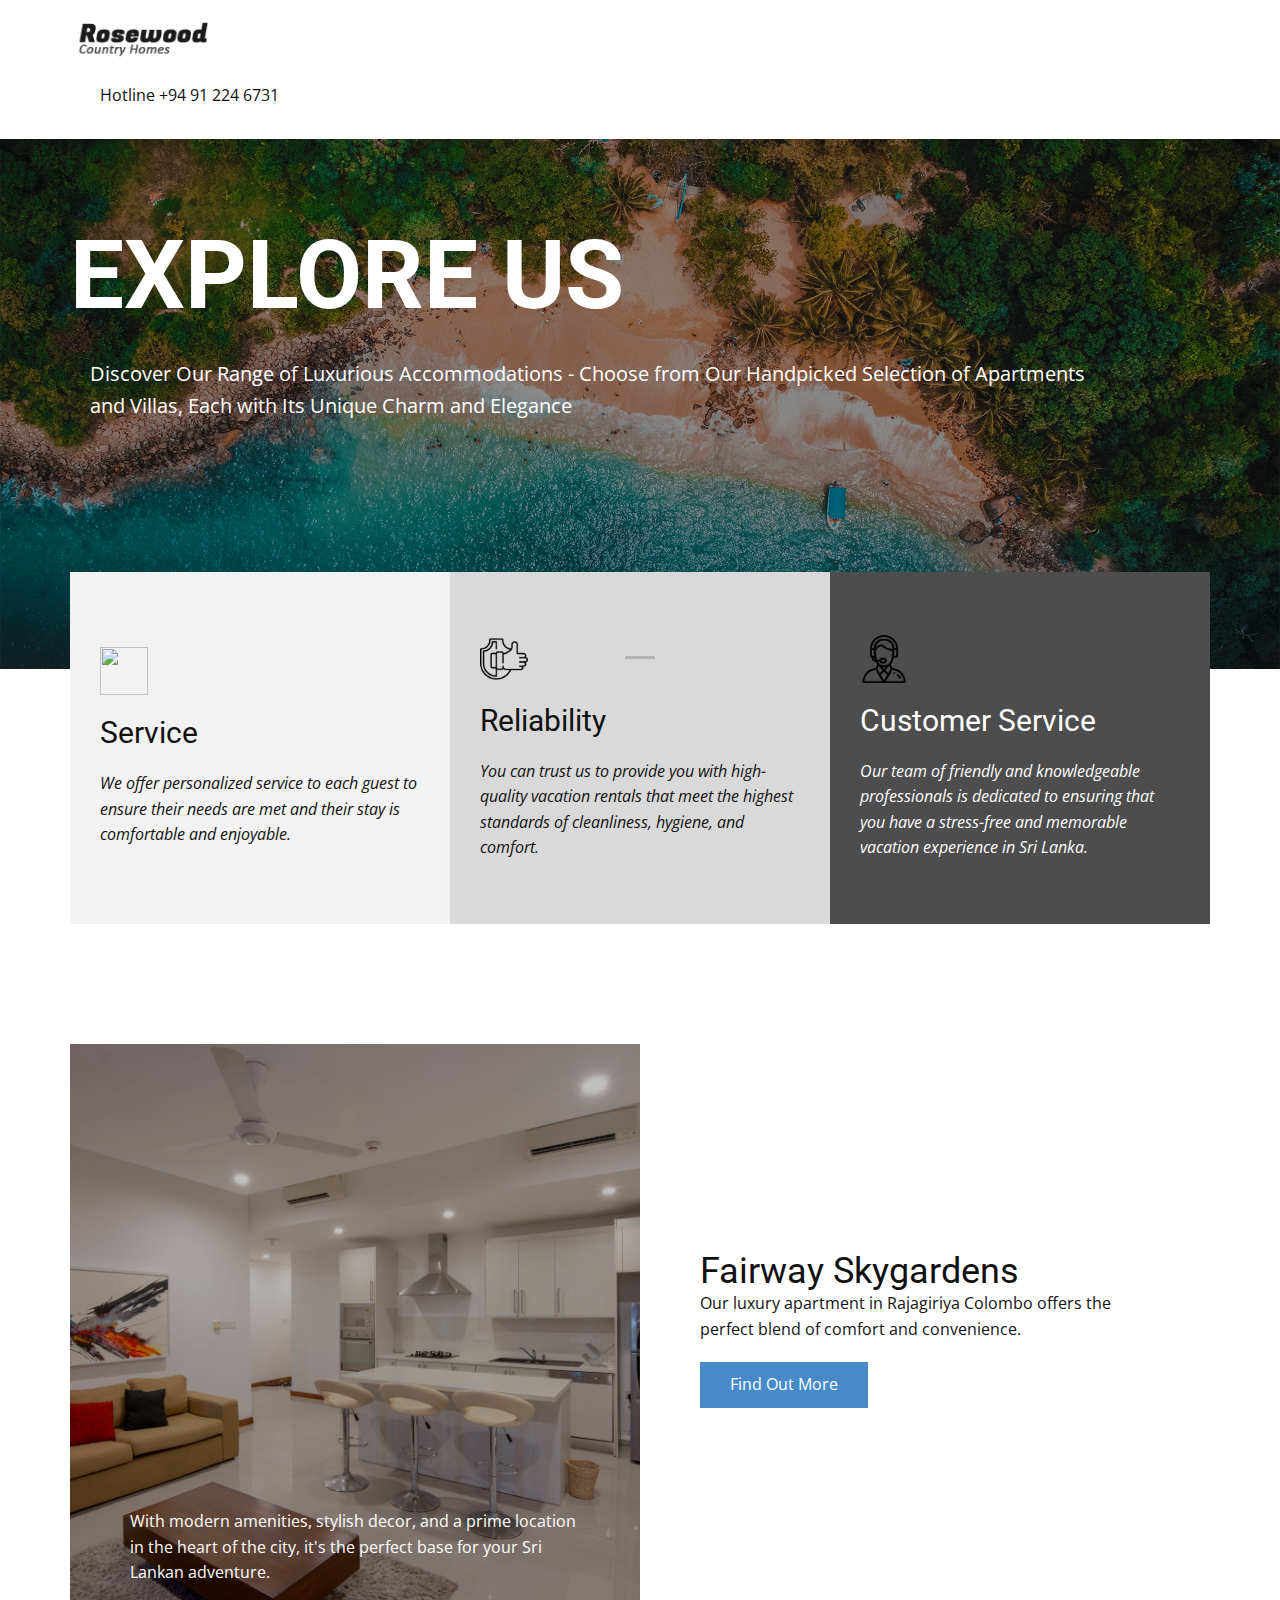
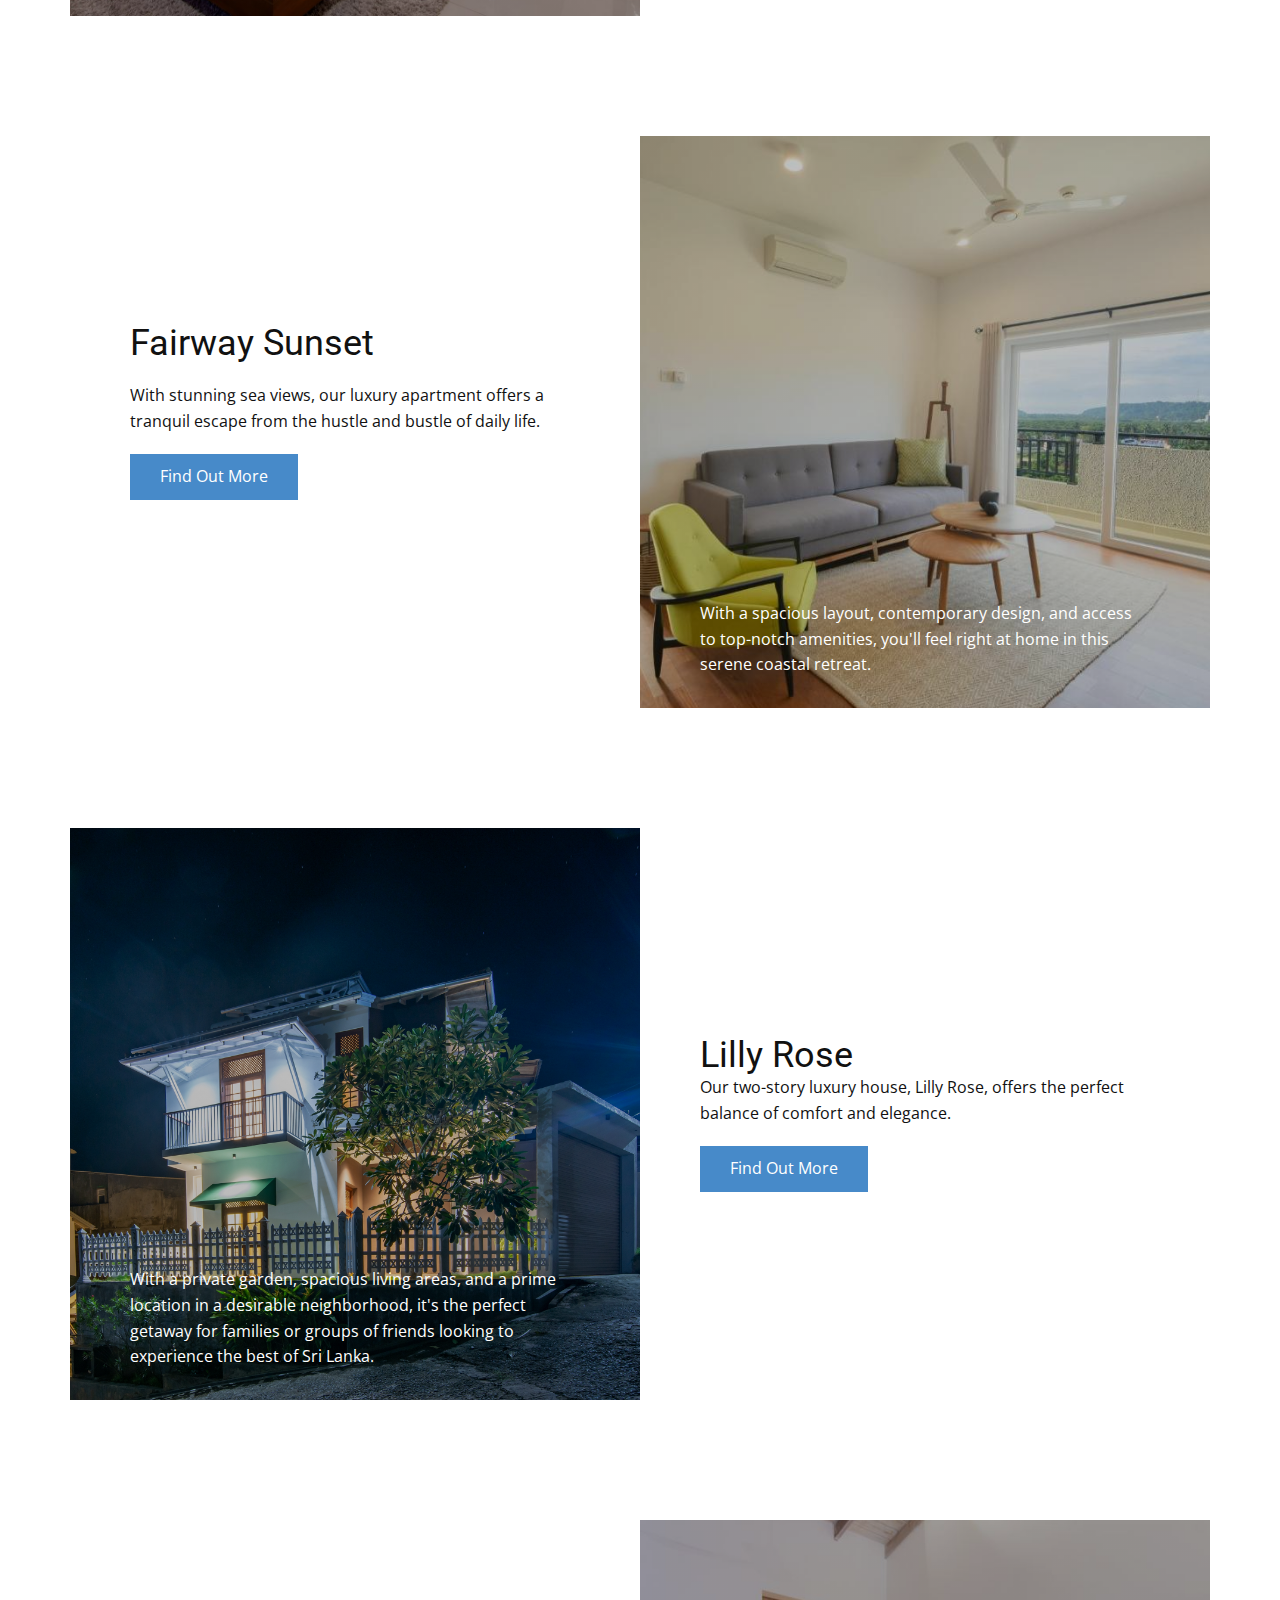
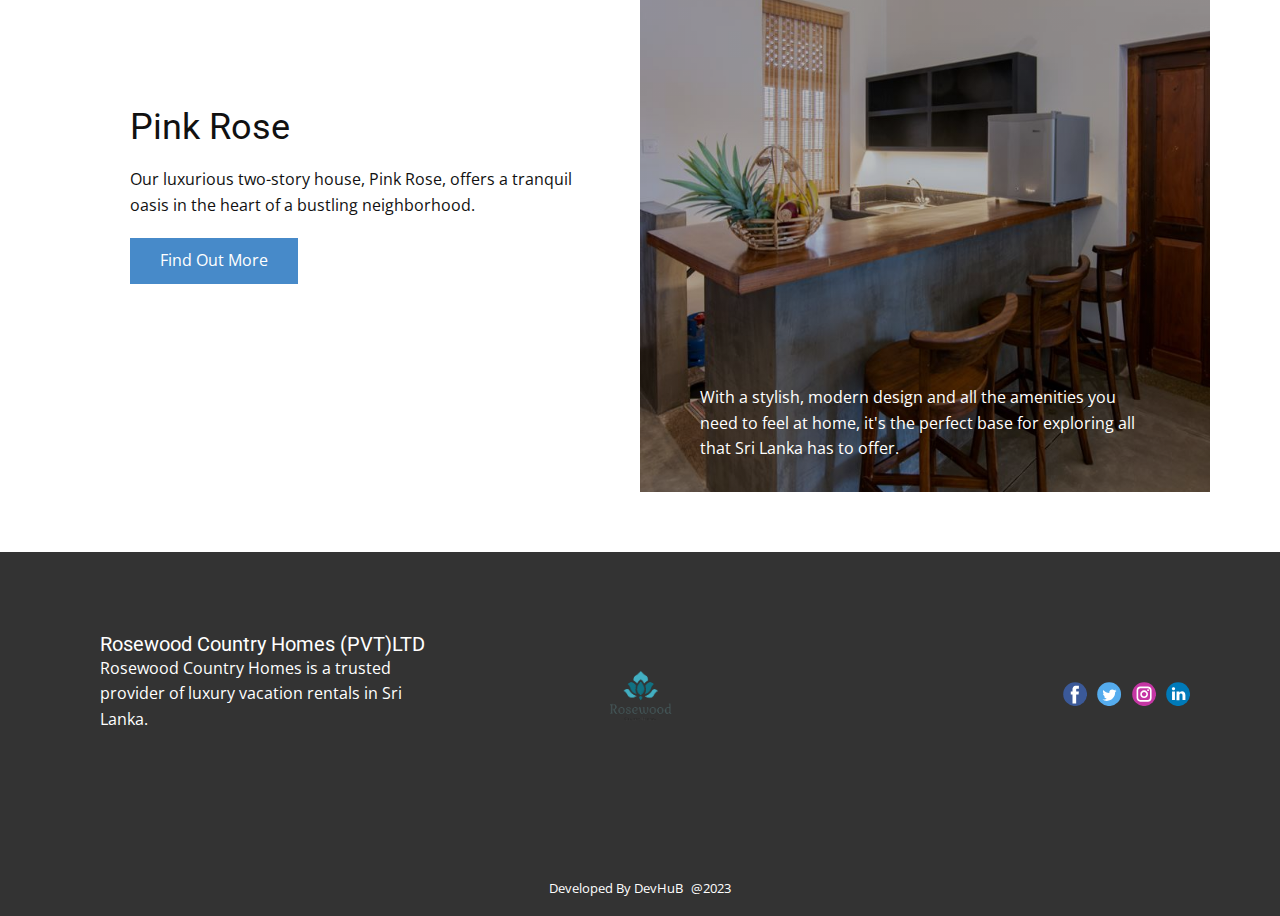
==== commit cbca2402: "update dev name" ====
--- a/Accommodation.html
+++ b/Accommodation.html
@@ -135,7 +135,7 @@
                 <div class="u-container-layout u-valign-middle u-container-layout-2">
                   <h2 class="u-text u-text-default u-text-2">Fairway Skygardens</h2>
                   <p class="u-text u-text-3"> Our luxury apartment in Rajagiriya Colombo offers the perfect blend of comfort and convenience.&nbsp;</p>
-                  <a href="Accommondation-Details---PR.html" class="u-btn u-button-style u-palette-1-base u-btn-1">Find Out More</a>
+                  <a href="Accommondation-Details---SG.html.html" class="u-btn u-button-style u-palette-1-base u-btn-1">Find Out More</a>
                 </div>
               </div>
             </div>
@@ -152,7 +152,7 @@
                 <div class="u-container-layout u-valign-middle u-container-layout-1" src="">
                   <h2 class="u-text u-text-default u-text-1">Fairway Sunset</h2>
                   <p class="u-text u-text-2"> With stunning sea views, our luxury apartment offers a tranquil escape from the hustle and bustle of daily life.</p>
-                  <a href="Accommondation-Details---PR.html#carousel_3c4a" class="u-btn u-button-style u-palette-1-base u-btn-1">Find Out More</a>
+                  <a href="Accommondation-Details---SS.html.html.html#carousel_3c4a" class="u-btn u-button-style u-palette-1-base u-btn-1">Find Out More</a>
                 </div>
               </div>
               <div class="u-align-left u-container-style u-image u-layout-cell u-right-cell u-shading u-size-30 u-size-xs-60 u-image-1" data-image-width="1024" data-image-height="685">
@@ -179,7 +179,7 @@
                 <div class="u-container-layout u-valign-middle u-container-layout-2">
                   <h2 class="u-text u-text-default u-text-2">Lilly Rose</h2>
                   <p class="u-text u-text-3"> Our two-story luxury house, Lilly Rose, offers the perfect balance of comfort and elegance.</p>
-                  <a href="Accommondation-Details---PR.html#carousel_8003" class="u-btn u-button-style u-palette-1-base u-btn-1">Find Out More</a>
+                  <a href="Accommondation-Details---LR.html.html#carousel_8003" class="u-btn u-button-style u-palette-1-base u-btn-1">Find Out More</a>
                 </div>
               </div>
             </div>
@@ -263,15 +263,13 @@
         </div>
       </div></footer>
     <section class="u-backlink u-clearfix u-grey-80">
-      <a class="u-link" href="https://nicepage.com/templates" target="_blank">
-        <span>Template</span>
-      </a>
-      <p class="u-text">
-        <span>created with</span>
-      </p>
-      <a class="u-link" href="" target="_blank">
-        <span>Offline Website Builder</span>
-      </a>. 
+        <span>Developed By DevHuB</span>
+        </a>
+        <p class="u-text">
+            <span></span>
+        </p>
+        <span>@2023</span>
+        </a>
     </section>
   
 </body></html>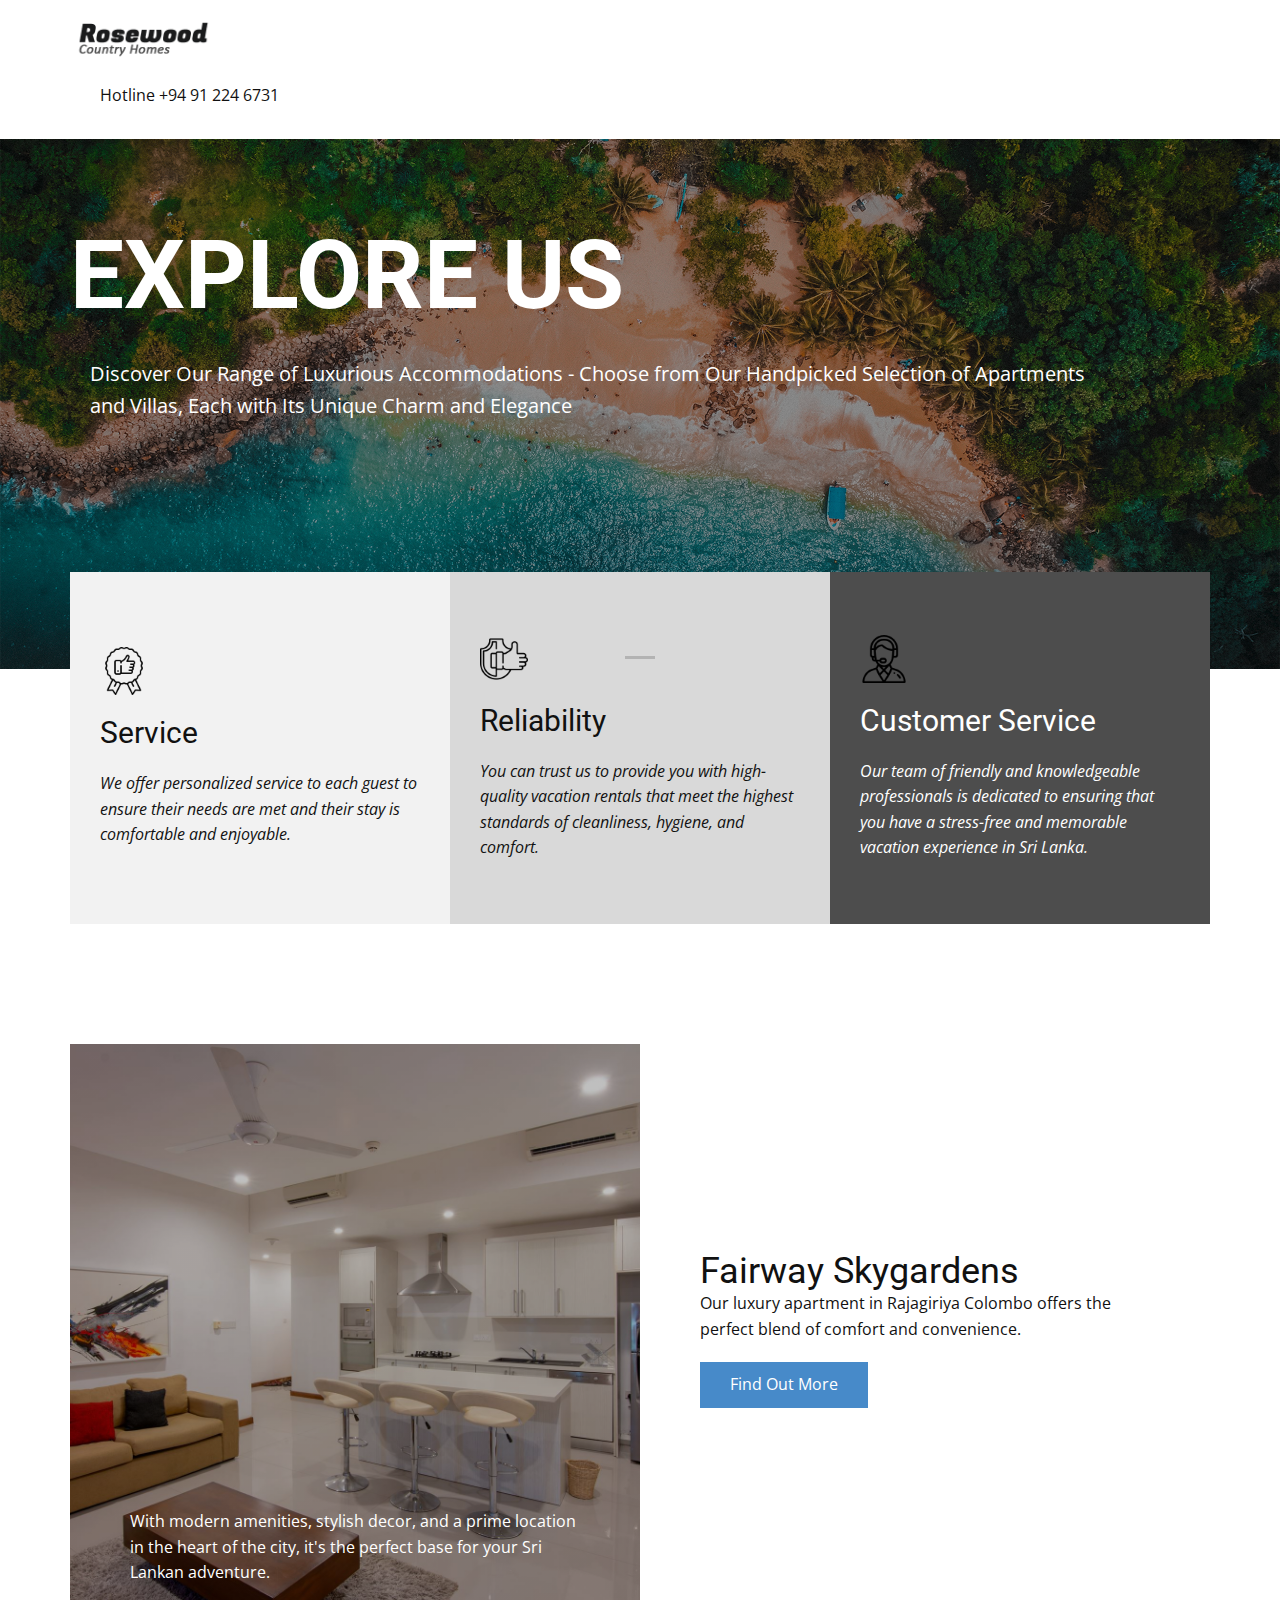
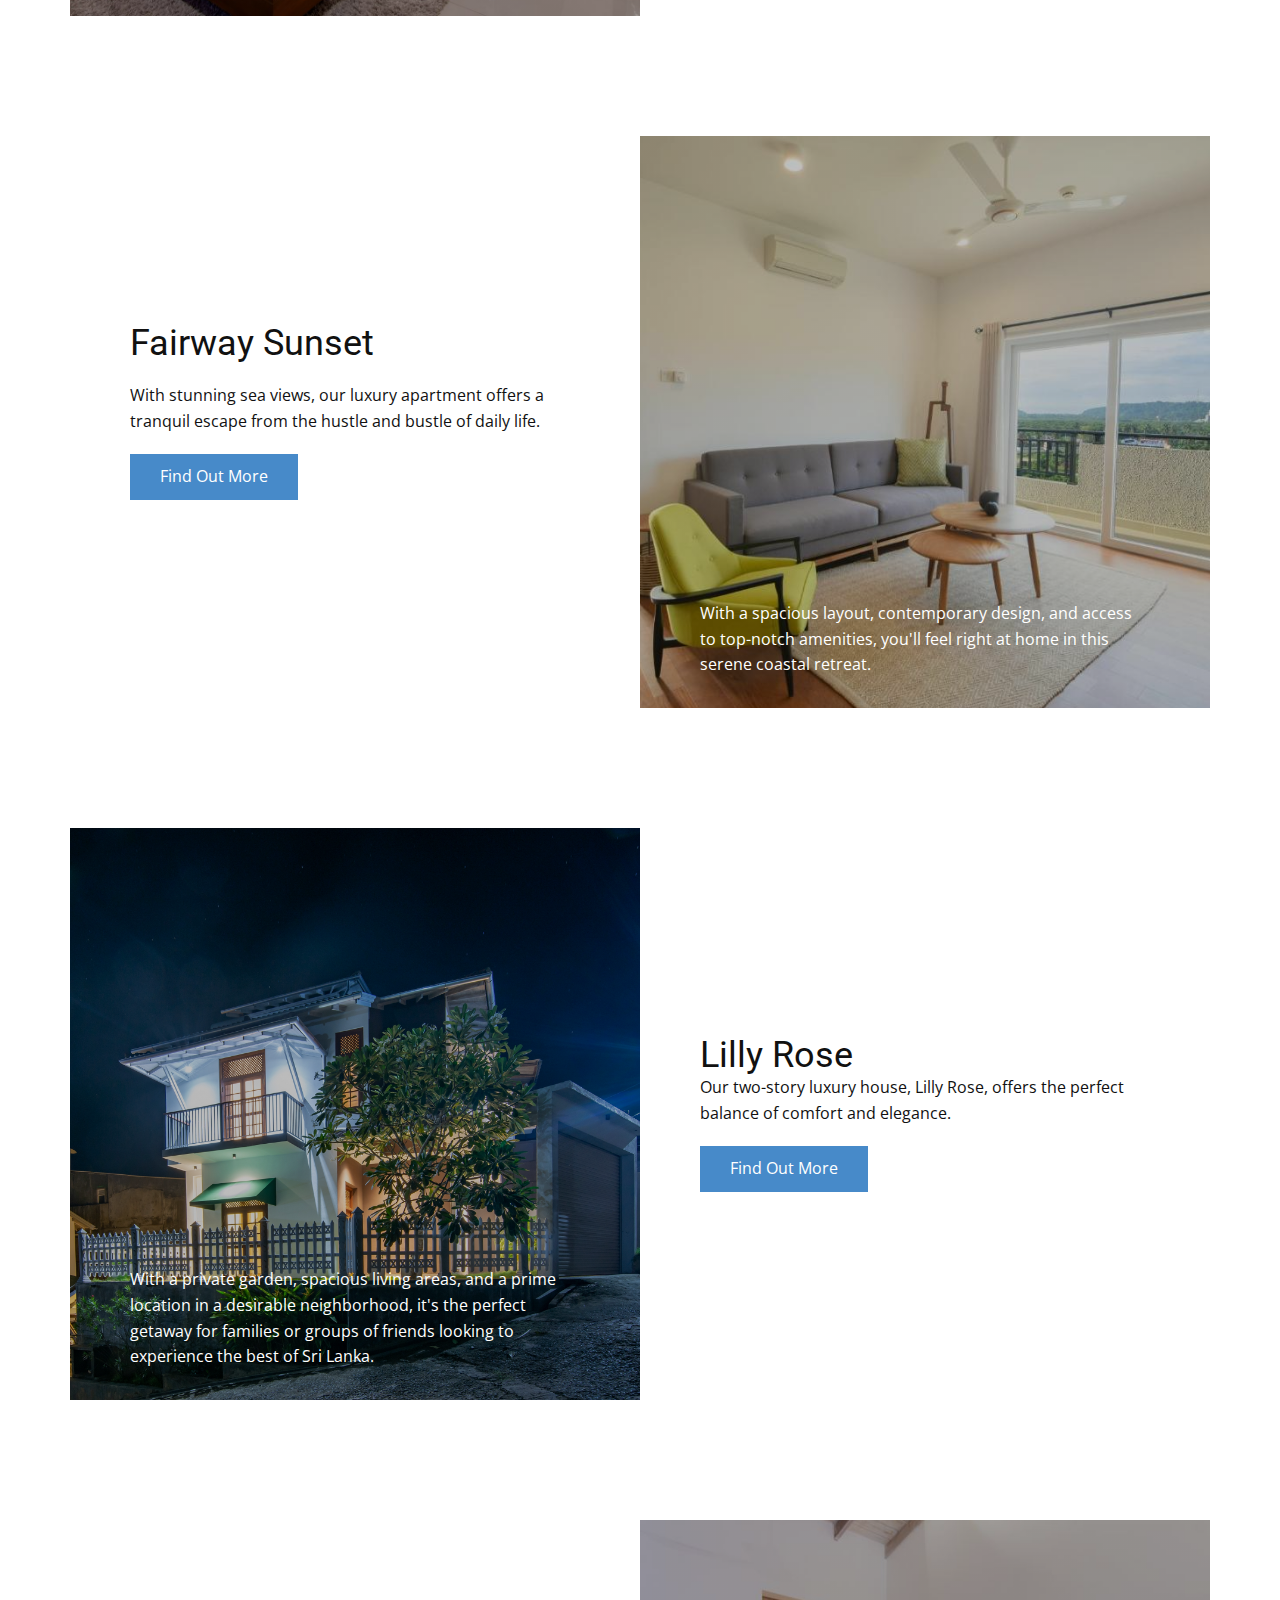
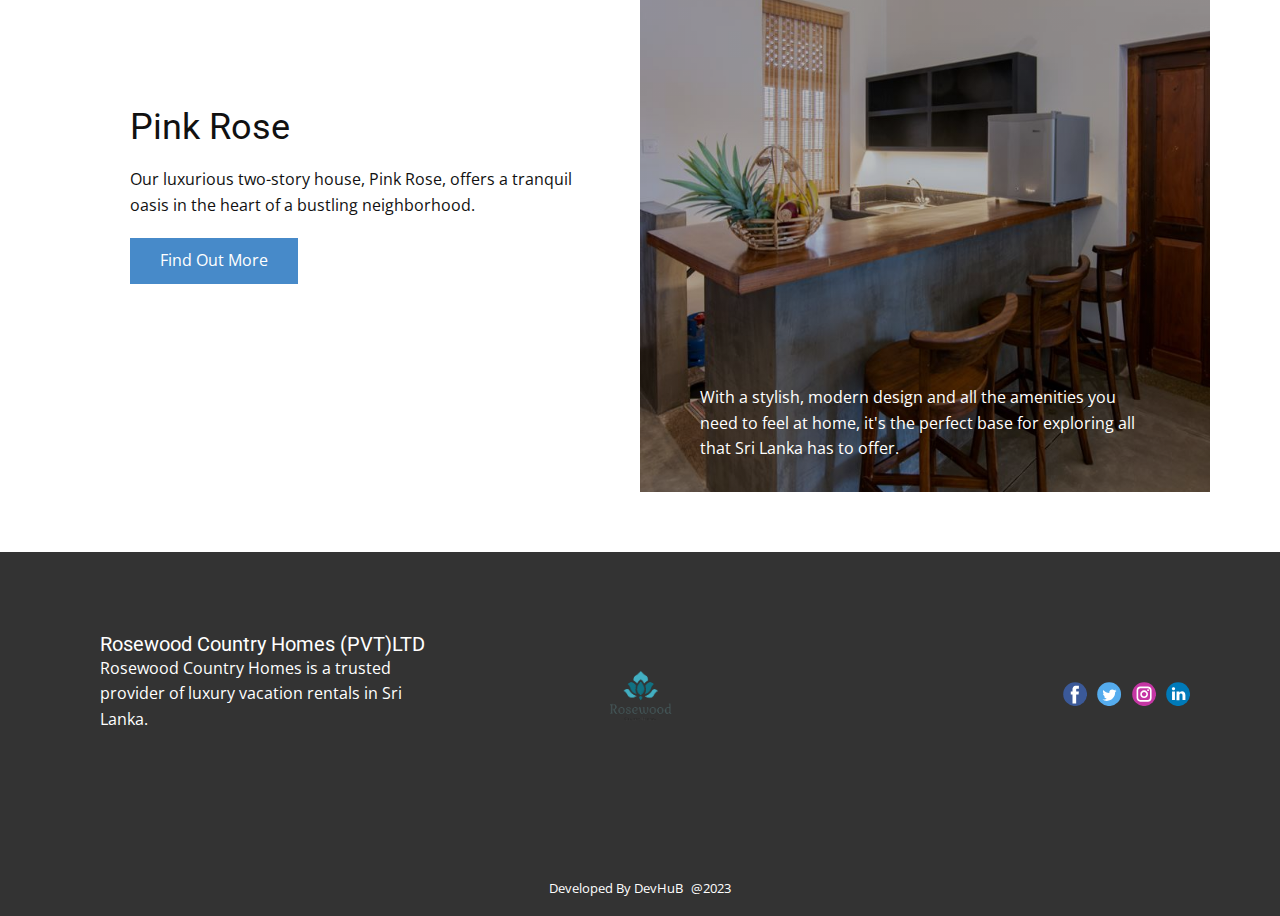
==== commit a4036b49: "Update Accommodation.html" ====
--- a/Accommodation.html
+++ b/Accommodation.html
@@ -179,7 +179,7 @@
                 <div class="u-container-layout u-valign-middle u-container-layout-2">
                   <h2 class="u-text u-text-default u-text-2">Lilly Rose</h2>
                   <p class="u-text u-text-3"> Our two-story luxury house, Lilly Rose, offers the perfect balance of comfort and elegance.</p>
-                  <a href="Accommondation-Details---LR.html.html#carousel_8003" class="u-btn u-button-style u-palette-1-base u-btn-1">Find Out More</a>
+                  <a href="Accommondation-Details---LR.html.html" class="u-btn u-button-style u-palette-1-base u-btn-1">Find Out More</a>
                 </div>
               </div>
             </div>
@@ -196,7 +196,7 @@
                 <div class="u-container-layout u-valign-middle u-container-layout-1" src="">
                   <h2 class="u-text u-text-default u-text-1">Pink Rose</h2>
                   <p class="u-text u-text-2"> Our luxurious two-story house, Pink Rose, offers a tranquil oasis in the heart of a bustling neighborhood.&nbsp;</p>
-                  <a href="Accommondation-Details---PR.html#carousel_d171" class="u-btn u-button-style u-palette-1-base u-btn-1">Find Out More</a>
+                  <a href="Accommondation-Details---PR.html" class="u-btn u-button-style u-palette-1-base u-btn-1">Find Out More</a>
                 </div>
               </div>
               <div class="u-align-left u-container-style u-image u-layout-cell u-right-cell u-shading u-size-30 u-size-xs-60 u-image-1" data-image-width="720" data-image-height="1080">
